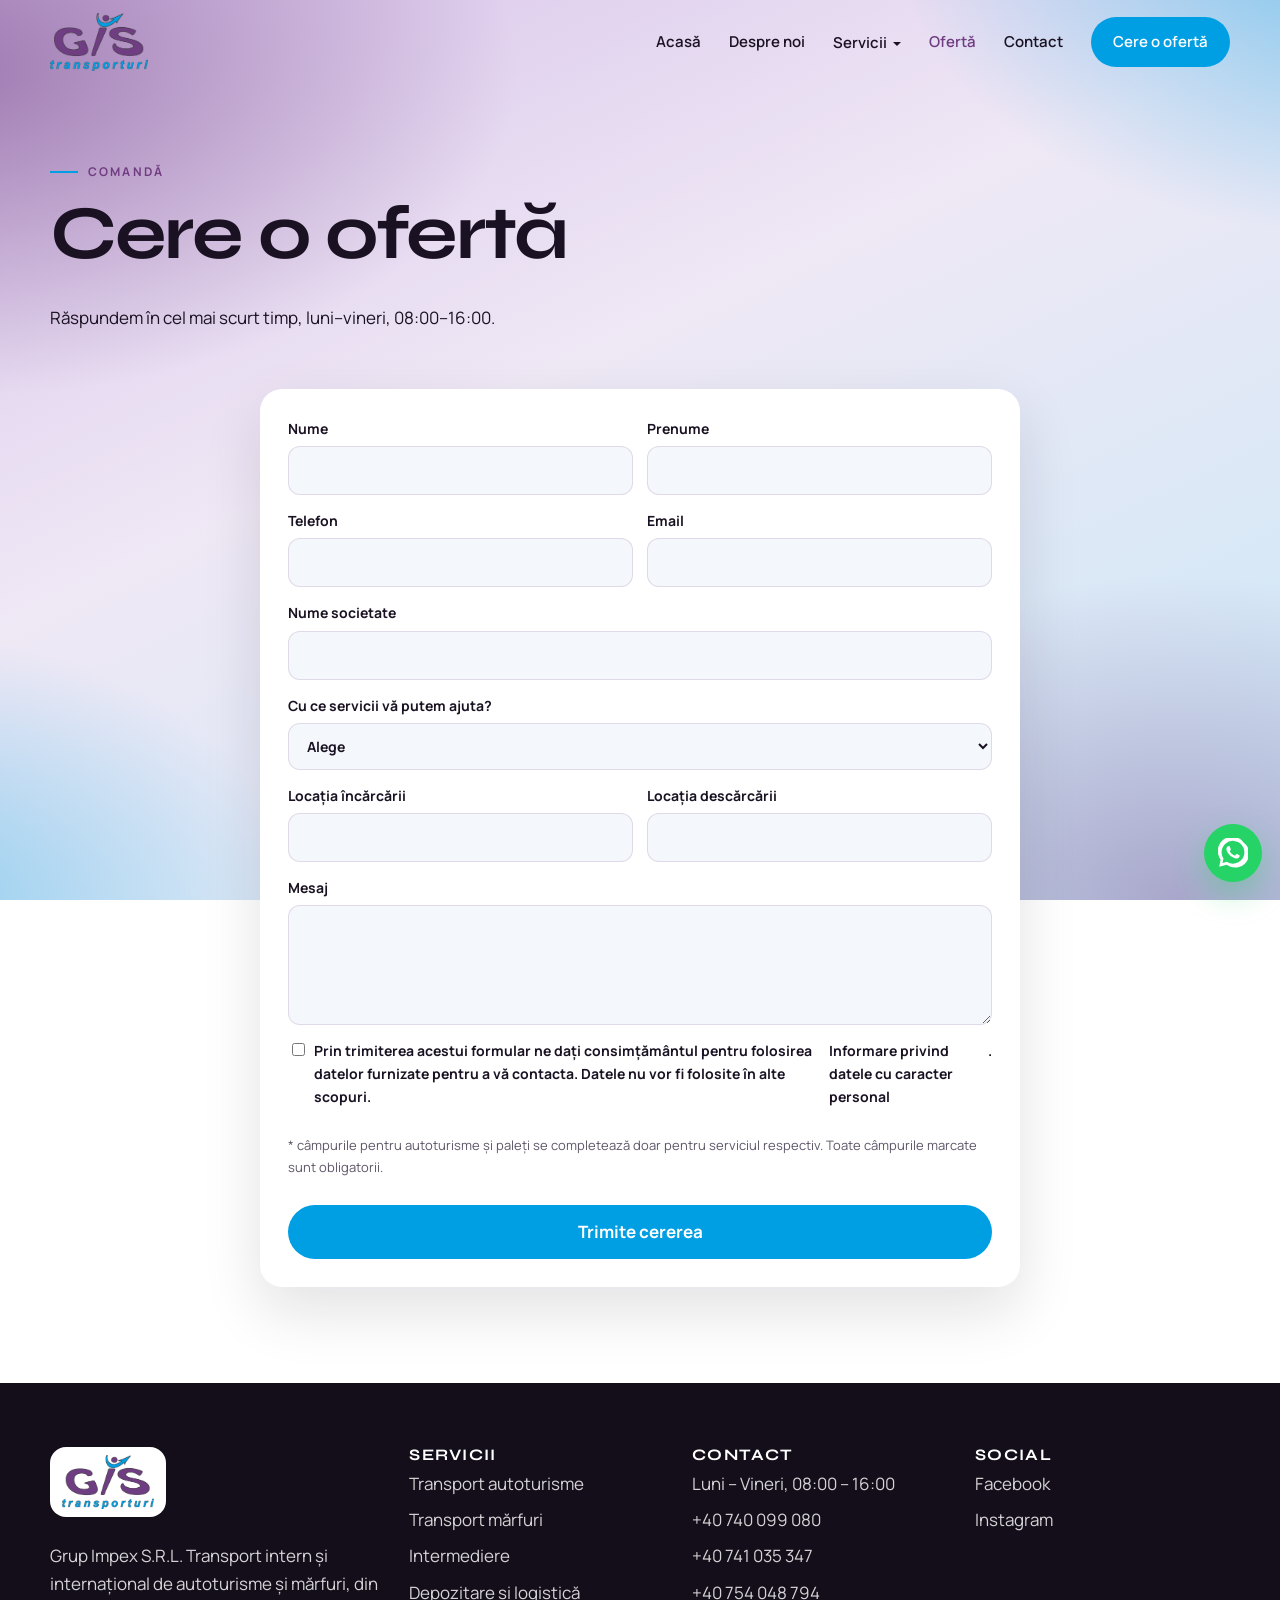
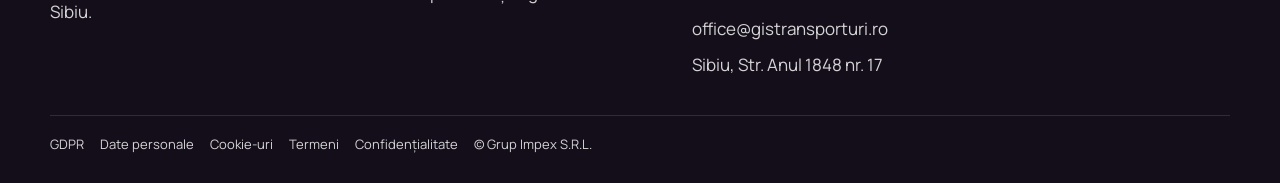
==== comanda-oferta/index.html @ 04d99a5c "Publish the GIS Transporturi site for a temporary GitHub Pages preview. Co-authored-by: Cursor <curs" ====
<!DOCTYPE html>
<html lang="ro">
<head>
  <meta charset="utf-8">
  <meta name="viewport" content="width=device-width, initial-scale=1">
  <title>Comandă / Ofertă - GIS Transporturi</title>
  <meta name="description" content="Cere o ofertă de transport sau depozitare.">
  <link rel="icon" href="/assets/img/favicon.png">
  <link rel="preconnect" href="https://fonts.googleapis.com">
  <link rel="preconnect" href="https://fonts.gstatic.com" crossorigin>
  <link href="https://fonts.googleapis.com/css2?family=Manrope:wght@400;500;600;700;800&family=Syne:wght@600;700;800&display=swap" rel="stylesheet">
  <link rel="stylesheet" href="/assets/css/styles.css">
</head>
<body>
<header class="site-header">
  <div class="header-inner">
    <a class="logo" href="/"><img src="/assets/img/logo.png" alt="GIS Transporturi"></a>
    <button class="menu-toggle" aria-label="Meniu" aria-expanded="false"><span></span></button>
    <nav class="nav">
<a href="/">Acasă</a>
<a href="/despre-noi/">Despre noi</a>
<div class="nav-drop">
  <a href="/servicii/">Servicii</a>
  <menu>
    <li><a href="/servicii/transport-autoturisme/">Transport autoturisme</a></li>
    <li><a href="/servicii/transport-marfuri/">Transport mărfuri</a></li>
    <li><a href="/servicii/intermediere-transport-marfuri-si-autoturisme/">Intermediere</a></li>
    <li><a href="/servicii/depozitare-si-logistica/">Depozitare și logistică</a></li>
  </menu>
</div>
<a href="/comanda-oferta/" class="active">Ofertă</a>
<a href="/contact/">Contact</a>
<a class="btn" href="/comanda-oferta/">Cere o ofertă</a>
</nav>
  </div>
</header>

<section class="page-hero"><div class="wrap">
  <p class="eyebrow">Comandă</p>
  <h1>Cere o ofertă</h1>
  <p>Răspundem în cel mai scurt timp, luni–vineri, 08:00–16:00.</p>
</div></section>
<section class="section" style="padding-top:0"><div class="wrap" style="max-width:760px">
<form class="form" data-service-form>
  <p class="form-ok">Cererea a fost trimisă. Revenim în cel mai scurt timp.</p>
  <input class="hp" type="text" name="company" tabindex="-1" autocomplete="off">
  <div class="row">
    <label>Nume<input name="nume" required></label>
    <label>Prenume<input name="prenume" required></label>
  </div>
  <div class="row">
    <label>Telefon<input name="telefon" required></label>
    <label>Email<input type="email" name="email"></label>
  </div>
  <label>Nume societate<input name="societate"></label>
  <label>Cu ce servicii vă putem ajuta?
    <select name="serviciu" required>
      <option value="">Alege</option>
      <option>Transport mărfuri</option>
      <option>Transport autoturisme</option>
      <option>Intermediere transport mărfuri și autoturisme</option>
      <option>Depozitare logistica</option>
    </select>
  </label>
  <div class="row">
    <label>Locația încărcării<input name="incarcare"></label>
    <label>Locația descărcării<input name="descarcare"></label>
  </div>
  <div data-for="auto" hidden>
    <div class="row">
      <label>Modelul autoturismului<input name="model"></label>
      <label>Număr de autoturisme<input name="numar_auto"></label>
    </div>
    <label>Starea autoturismului
      <select name="stare"><option value="">Alege</option><option>funcțional</option><option>nefuncțional</option></select>
    </label>
  </div>
  <div data-for="marfa" hidden>
    <div class="row">
      <label>Număr de paleți<input name="paleti"></label>
      <label>Volumul paleților<input name="volum"></label>
    </div>
    <label>Greutatea paleților<input name="greutate"></label>
  </div>
  
  <label>Mesaj<textarea name="mesaj" required></textarea></label>
  <label class="checkline"><input type="checkbox" required> Prin trimiterea acestui formular ne dați consimțământul pentru folosirea datelor furnizate pentru a vă contacta. Datele nu vor fi folosite în alte scopuri. <a href="/declaratie-privind-datele-cu-caracter-personal/">Informare privind datele cu caracter personal</a>.</label>
  <p class="note">* câmpurile pentru autoturisme și paleți se completează doar pentru serviciul respectiv. Toate câmpurile marcate sunt obligatorii.</p>
  <button class="btn" type="submit">Trimite cererea</button>
</form>
</div></section>


<footer class="site-footer">
  <div class="wrap foot-grid">
    <div>
      <a class="logo-pill" href="/"><img src="/assets/img/logo.png" alt="GIS Transporturi"></a>
      <p>Grup Impex S.R.L. Transport intern și internațional de autoturisme și mărfuri, din Sibiu.</p>
    </div>
    <div>
      <h3>Servicii</h3>
      <ul>
        <li><a href="/servicii/transport-autoturisme/">Transport autoturisme</a></li>
        <li><a href="/servicii/transport-marfuri/">Transport mărfuri</a></li>
        <li><a href="/servicii/intermediere-transport-marfuri-si-autoturisme/">Intermediere</a></li>
        <li><a href="/servicii/depozitare-si-logistica/">Depozitare și logistică</a></li>
      </ul>
    </div>
    <div>
      <h3>Contact</h3>
      <ul>
        <li>Luni – Vineri, 08:00 – 16:00</li>
        <li><a href="tel:+40740099080">+40 740 099 080</a></li>
        <li><a href="tel:+40741035347">+40 741 035 347</a></li>
        <li><a href="tel:+40754048794">+40 754 048 794</a></li>
        <li><a href="mailto:office@gistransporturi.ro">office@gistransporturi.ro</a></li>
        <li>Sibiu, Str. Anul 1848 nr. 17</li>
      </ul>
    </div>
    <div>
      <h3>Social</h3>
      <ul>
        <li><a href="https://www.facebook.com/GIStransporturi/" target="_blank" rel="noreferrer">Facebook</a></li>
        <li><a href="https://www.instagram.com/grupimpexsrl/" target="_blank" rel="noreferrer">Instagram</a></li>
      </ul>
    </div>
  </div>
  <div class="wrap legal-row">
    <a href="/gdpr/">GDPR</a>
    <a href="/declaratie-privind-datele-cu-caracter-personal/">Date personale</a>
    <a href="/politica-privind-cookie-urile-ue/">Cookie-uri</a>
    <a href="/termeni-si-conditii/">Termeni</a>
    <a href="/politica-de-confidentialitate/">Confidențialitate</a>
    <span>© Grup Impex S.R.L.</span>
  </div>
</footer>
<a class="wa" href="https://wa.me/40740099080" aria-label="WhatsApp" target="_blank" rel="noreferrer">
  <svg viewBox="0 0 24 24" aria-hidden="true"><path d="M20.5 3.5A11 11 0 0 0 2.1 17.2L1 23l6-1.6A11 11 0 0 0 20.5 3.5zm-8.5 17a9.1 9.1 0 0 1-4.6-1.3l-.3-.2-3.6.9.9-3.5-.2-.3A9.1 9.1 0 1 1 12 20.5zm5-6.8c-.3-.1-1.6-.8-1.8-.9s-.4-.1-.6.1-.7.9-.8 1-.3.2-.6.1a7.4 7.4 0 0 1-2.2-1.4 8.2 8.2 0 0 1-1.5-1.9c-.2-.3 0-.4.1-.6l.4-.5.2-.3a.5.5 0 0 0 0-.5c0-.1-.6-1.4-.8-1.9s-.4-.4-.6-.4h-.5a1 1 0 0 0-.7.3 2.9 2.9 0 0 0-.9 2.2 5 5 0 0 0 1.1 2.7 11.4 11.4 0 0 0 4.4 3.9 14 14 0 0 0 1.5.6 3.6 3.6 0 0 0 1.6.1 2.7 2.7 0 0 0 1.8-1.2 2.2 2.2 0 0 0 .2-1.2c-.1-.1-.3-.2-.6-.3z"/></svg>
</a>

<script src="/assets/js/main.js"></script>
</body>
</html>
---- assets/css/styles.css ----
:root {
  --purple: #703d82;
  --purple-deep: #4c2460;
  --cyan: #009fe3;
  --cyan-deep: #0678b0;
  --ink: #1a1222;
  --muted: #5e5668;
  --paper: #f6f4f8;
  --white: #ffffff;
  --line: rgba(112, 61, 130, 0.16);
  --shadow: 0 24px 60px rgba(26, 18, 34, 0.12);
  --radius: 22px;
  --header: 84px;
  --font: "Manrope", sans-serif;
  --display: "Syne", sans-serif;
}

* { box-sizing: border-box; }
html { scroll-behavior: smooth; }
body {
  margin: 0;
  color: var(--ink);
  background:
    radial-gradient(980px 560px at -4% 8%, rgba(112, 61, 130, 0.55), transparent 58%),
    radial-gradient(860px 520px at 108% -6%, rgba(0, 159, 227, 0.5), transparent 56%),
    radial-gradient(760px 540px at 92% 100%, rgba(112, 61, 130, 0.38), transparent 60%),
    radial-gradient(680px 460px at -8% 100%, rgba(0, 159, 227, 0.36), transparent 58%),
    linear-gradient(155deg, #d7c2ea 0%, #efe8f5 42%, #c9e8f8 100%);
  background-attachment: fixed;
  font-family: var(--font);
  font-size: 17px;
  line-height: 1.65;
}
img { max-width: 100%; display: block; }
a { color: inherit; text-decoration: none; }
button, input, select, textarea { font: inherit; color: inherit; }
h1, h2, h3, h4 { font-family: var(--display); line-height: 1.05; letter-spacing: -0.03em; margin: 0 0 0.4em; }

.wrap { width: min(1180px, calc(100% - 40px)); margin: 0 auto; }
.eyebrow {
  display: inline-flex;
  align-items: center;
  gap: 10px;
  color: var(--purple);
  font-size: 12px;
  font-weight: 700;
  letter-spacing: 0.18em;
  text-transform: uppercase;
}
.eyebrow::before {
  content: "";
  width: 28px;
  height: 2px;
  background: var(--cyan);
}

.site-header {
  position: fixed;
  inset: 0 0 auto 0;
  z-index: 40;
  height: var(--header);
  display: flex;
  align-items: center;
  transition: background 0.35s ease, box-shadow 0.35s ease, height 0.35s ease;
}
.site-header.scrolled {
  background: rgba(255, 255, 255, 0.9);
  backdrop-filter: blur(16px);
  box-shadow: 0 1px 0 var(--line);
  height: 70px;
}
.header-inner { display: flex; align-items: center; justify-content: space-between; gap: 24px; width: min(1180px, calc(100% - 40px)); margin: 0 auto; }
.logo img { height: 58px; width: auto; }
.site-header.scrolled .logo img { height: 48px; }
.nav { display: flex; align-items: center; gap: 28px; }
.nav a { font-size: 15px; font-weight: 600; position: relative; }
.nav a.active, .nav a:hover { color: var(--purple); }
body.home .site-header:not(.scrolled) .nav a { color: white; }
body.home .site-header:not(.scrolled) .nav a.active,
body.home .site-header:not(.scrolled) .nav a:hover { color: var(--cyan); }
body.home .site-header:not(.scrolled) .nav-drop menu a { color: var(--ink); }
body.home .site-header:not(.scrolled) .nav-drop menu a:hover { color: var(--purple); }
.nav-drop { position: relative; }
.nav-drop > a::after { content: ""; display: inline-block; margin-left: 6px; border: 4px solid transparent; border-top-color: currentColor; transform: translateY(2px); }
.nav-drop menu {
  display: none;
  position: absolute;
  top: calc(100% + 14px);
  left: -16px;
  margin: 0;
  padding: 10px;
  list-style: none;
  min-width: 280px;
  background: var(--white);
  border-radius: 16px;
  box-shadow: var(--shadow);
}
.nav-drop:hover menu, .nav-drop:focus-within menu { display: grid; }
.nav-drop menu a { display: block; padding: 10px 12px; border-radius: 10px; }
.nav-drop menu a:hover { background: var(--paper); }
.btn {
  display: inline-flex;
  align-items: center;
  justify-content: center;
  gap: 8px;
  border: 0;
  border-radius: 999px;
  padding: 13px 22px;
  background: var(--cyan);
  color: white;
  font-weight: 700;
  cursor: pointer;
  transition: transform 0.25s ease, background 0.25s ease;
}
.btn:hover { background: var(--cyan-deep); transform: translateY(-2px); }
.btn.ghost { background: transparent; color: var(--ink); box-shadow: inset 0 0 0 1.5px var(--line); }
.btn.ghost:hover { background: white; }
.btn.purple { background: var(--purple); }
.btn.purple:hover { background: var(--purple-deep); }
.menu-toggle { display: none; width: 46px; height: 46px; border: 0; border-radius: 50%; background: white; cursor: pointer; box-shadow: 0 8px 24px rgba(26, 18, 34, 0.12); }
.menu-toggle span, .menu-toggle span::before, .menu-toggle span::after {
  display: block; width: 18px; height: 2px; background: var(--ink); position: relative; margin: 0 auto;
}
.menu-toggle span::before, .menu-toggle span::after { content: ""; position: absolute; left: 0; }
.menu-toggle span::before { top: -6px; }
.menu-toggle span::after { top: 6px; }

.hero { position: relative; min-height: 100vh; display: grid; align-items: end; overflow: hidden; color: white; background: #120c18; }
.hero-media { position: absolute; inset: 0; }
.hero-media img { width: 100%; height: 100%; object-fit: cover; transform: scale(1.08); animation: drift 18s ease-in-out infinite alternate; }
.hero-media::after { content: ""; position: absolute; inset: 0; background: linear-gradient(90deg, rgba(18, 12, 24, 0.88) 0%, rgba(76, 36, 96, 0.55) 52%, rgba(18, 12, 24, 0.25) 100%); }
.hero-copy { position: relative; z-index: 1; padding: 140px 0 72px; width: min(1180px, calc(100% - 40px)); margin: 0 auto; }
.hero h1 { font-size: clamp(48px, 7vw, 92px); max-width: 11ch; color: white; }
.hero h1 span { color: var(--cyan); }
.hero p.lead { max-width: 460px; font-size: 18px; color: rgba(255,255,255,0.86); }
.hero-actions { display: flex; flex-wrap: wrap; gap: 12px; margin-top: 28px; }
.checks { display: grid; gap: 8px; margin: 28px 0 0; padding: 0; list-style: none; }
.checks li { display: flex; gap: 10px; align-items: center; }
.checks li::before { content: ""; width: 8px; height: 8px; border-radius: 50%; background: var(--cyan); box-shadow: 0 0 0 6px rgba(0, 159, 227, 0.18); }
.route {
  position: absolute; right: 6vw; bottom: 12vh; width: min(420px, 40vw); z-index: 1; opacity: 0.9;
}
.route path { fill: none; stroke: var(--cyan); stroke-width: 3; stroke-linecap: round; stroke-dasharray: 8 10; animation: dash 14s linear infinite; }

.marquee { overflow: hidden; border-block: 1px solid var(--line); background: white; }
.marquee-track { display: flex; gap: 42px; width: max-content; padding: 16px 0; animation: ticker 28s linear infinite; font-weight: 700; letter-spacing: 0.12em; text-transform: uppercase; font-size: 13px; color: var(--purple); }
.marquee-track span::before { content: "●"; color: var(--cyan); margin-right: 42px; }

.section { padding: 96px 0; }
.section h2 { font-size: clamp(36px, 5vw, 64px); }
.split { display: grid; grid-template-columns: 1fr 1fr; gap: 64px; align-items: center; }
.frame { position: relative; border-radius: var(--radius); overflow: hidden; min-height: 420px; }
.frame img { width: 100%; height: 100%; object-fit: cover; min-height: 420px; transition: transform 0.8s ease; }
.frame:hover img { transform: scale(1.05); }
.chip {
  position: absolute; left: 18px; bottom: 18px; background: white; color: var(--ink);
  border-radius: 16px; padding: 14px 16px; box-shadow: var(--shadow); max-width: 220px;
}
.chip strong { display: block; font-family: var(--display); font-size: 28px; color: var(--purple); }

.services { display: grid; gap: 18px; }
.service {
  display: grid; grid-template-columns: 180px 1fr auto; gap: 28px; align-items: center;
  background: white; border-radius: var(--radius); padding: 18px;
  border: 1px solid rgba(255, 255, 255, 0.7);
  box-shadow: 0 18px 40px rgba(76, 36, 96, 0.08);
  transition: transform 0.35s ease, box-shadow 0.35s ease;
}
.service:hover { transform: translateY(-4px); box-shadow: 0 22px 48px rgba(76, 36, 96, 0.14); }
.service img { width: 180px; height: 130px; object-fit: cover; border-radius: 16px; }
.service h3 { font-size: 28px; margin-bottom: 6px; }
.service p { margin: 0; color: var(--muted); }
.arrow { width: 48px; height: 48px; border-radius: 50%; display: grid; place-items: center; background: linear-gradient(160deg, rgba(112, 61, 130, 0.1), rgba(0, 159, 227, 0.16)); color: var(--purple); font-size: 22px; }

.stats { display: grid; grid-template-columns: repeat(4, 1fr); gap: 18px; }
.stat { background: white; border-radius: var(--radius); padding: 28px 22px; box-shadow: 0 18px 40px rgba(76, 36, 96, 0.08); }
.stat b { display: block; font-family: var(--display); font-size: 48px; color: var(--purple); letter-spacing: -0.04em; }
.stat span { color: var(--muted); }

.reasons { display: grid; grid-template-columns: repeat(3, 1fr); gap: 18px; }
.reason { padding: 28px; border-radius: var(--radius); background: white; min-height: 180px; box-shadow: 0 18px 40px rgba(76, 36, 96, 0.08); }
.reason:nth-child(1) { background: var(--purple); color: white; }
.reason:nth-child(3) { background: var(--cyan); color: white; }
.reason em { font-style: normal; font-family: var(--display); font-size: 22px; display: block; margin-bottom: 8px; }

.gallery { display: grid; grid-auto-flow: column; grid-auto-columns: minmax(280px, 32%); gap: 14px; overflow-x: auto; scroll-snap-type: x mandatory; padding-bottom: 8px; }
.gallery img { height: 320px; width: 100%; object-fit: cover; border-radius: 18px; scroll-snap-align: start; }
.gallery::-webkit-scrollbar { height: 8px; }
.gallery::-webkit-scrollbar-thumb { background: var(--purple); border-radius: 99px; }

.quotes { display: grid; grid-template-columns: repeat(3, 1fr); gap: 18px; }
.quote { background: white; border-radius: var(--radius); padding: 28px; box-shadow: 0 18px 40px rgba(76, 36, 96, 0.08); }
.quote p { font-size: 20px; margin-top: 0; }
.quote cite { font-style: normal; font-weight: 700; color: var(--purple); }

.faq details { background: white; border-radius: 16px; padding: 6px 20px; margin-bottom: 10px; box-shadow: 0 14px 32px rgba(76, 36, 96, 0.07); }
.faq summary { cursor: pointer; font-weight: 700; padding: 16px 0; list-style: none; display: flex; justify-content: space-between; gap: 16px; }
.faq summary::-webkit-details-marker { display: none; }
.faq summary::after { content: "+"; color: var(--cyan); font-size: 24px; }
.faq details[open] summary::after { content: "–"; }
.faq details p { margin-top: 0; color: var(--muted); }

.page-hero { padding: 150px 0 40px; }
.page-hero h1 { font-size: clamp(42px, 6vw, 76px); max-width: 14ch; }
.prose { max-width: 760px; }
.prose p, .legal p { color: var(--muted); }
.legal { background: white; border-radius: var(--radius); padding: 36px; box-shadow: 0 18px 40px rgba(76, 36, 96, 0.08); }
.legal h2, .legal h3 { margin-top: 1.4em; font-size: 28px; }
.legal a { color: var(--cyan-deep); text-decoration: underline; }

.form {
  background: white; border-radius: var(--radius); padding: 28px; display: grid; gap: 14px; box-shadow: var(--shadow);
}
.form label { display: grid; gap: 6px; font-size: 14px; font-weight: 700; }
.form input, .form select, .form textarea {
  border: 1px solid var(--line); border-radius: 12px; padding: 12px 14px; background: #f4f7fb; width: 100%;
}
.form textarea { min-height: 120px; resize: vertical; }
.form .row { display: grid; grid-template-columns: 1fr 1fr; gap: 14px; }
.checkline { display: flex !important; grid-template-columns: none; align-items: flex-start; gap: 10px; font-weight: 500; }
.checkline input { width: auto; margin-top: 4px; }
.note { font-size: 13px; color: var(--muted); }
.form-ok { display: none; background: #e8f8ef; color: #146c36; border-radius: 14px; padding: 14px 16px; }
.form-ok.show { display: block; }
.hp { position: absolute; left: -9999px; }

.two-col, .contact-grid { display: grid; grid-template-columns: 0.85fr 1.15fr; gap: 28px; align-items: start; }
.contact-card { background: var(--purple); color: white; border-radius: var(--radius); padding: 32px; }
.contact-card a { color: white; }
.contact-card p { margin: 0 0 18px; }

.map { border: 0; width: 100%; height: 280px; border-radius: var(--radius); filter: grayscale(0.3) contrast(1.05); }

.site-footer { background: #140e1a; color: rgba(255,255,255,0.82); padding: 64px 0 28px; }
.foot-grid { display: grid; grid-template-columns: 1.3fr 1fr 1fr 1fr; gap: 28px; }
.logo-pill { background: white; display: inline-block; border-radius: 16px; padding: 8px 12px; }
.logo-pill img { height: 54px; }
.site-footer a:hover { color: var(--cyan); }
.site-footer h3 { color: white; font-size: 16px; letter-spacing: 0.08em; text-transform: uppercase; }
.site-footer ul { list-style: none; margin: 0; padding: 0; display: grid; gap: 8px; }
.legal-row { display: flex; flex-wrap: wrap; gap: 16px; margin-top: 36px; padding-top: 18px; border-top: 1px solid rgba(255,255,255,0.12); font-size: 13px; }

.wa {
  position: fixed; right: 18px; bottom: 18px; z-index: 30;
  width: 58px; height: 58px; border-radius: 50%; background: #25d366; color: white;
  display: grid; place-items: center; box-shadow: 0 12px 30px rgba(37, 211, 102, 0.35);
  animation: pop 0.6s 1s both;
}
.wa svg { width: 30px; height: 30px; fill: white; }

.reveal { opacity: 0; transform: translateY(24px); animation: rise 0.8s ease forwards; }
.reveal.d2 { animation-delay: 0.12s; }
.reveal.d3 { animation-delay: 0.24s; }
.reveal.d4 { animation-delay: 0.36s; }
.inview { opacity: 0; transform: translateY(28px); }
.inview.show { animation: rise 0.8s ease forwards; }

@keyframes rise { to { opacity: 1; transform: none; } }
@keyframes drift { to { transform: scale(1.16) translate3d(-1.5%, -1%, 0); } }
@keyframes ticker { to { transform: translateX(-50%); } }
@keyframes dash { to { stroke-dashoffset: -240; } }
@keyframes pop { from { transform: scale(0.6); opacity: 0; } to { transform: none; opacity: 1; } }

@media (max-width: 900px) {
  .menu-toggle { display: grid; place-items: center; }
  .nav {
    position: fixed; inset: 70px 16px auto; display: none; flex-direction: column; align-items: stretch;
    background: white; border-radius: 20px; padding: 16px; box-shadow: var(--shadow); gap: 4px;
  }
  .nav.open { display: flex; }
body.home .site-header:not(.scrolled) .nav.open a,
body.home .site-header:not(.scrolled) .nav.open a:hover { color: var(--ink); }
body.home .site-header:not(.scrolled) .nav.open a.active { color: var(--cyan-deep); }
  .nav-drop menu { position: static; display: grid; box-shadow: none; min-width: 0; padding: 0 0 0 10px; }
  .split, .stats, .reasons, .quotes, .contact-grid, .two-col, .foot-grid, .form .row { grid-template-columns: 1fr; }
  .service { grid-template-columns: 1fr; }
  .service img { width: 100%; height: 180px; }
  .route { display: none; }
  .hero { min-height: 92vh; }
  .section { padding: 64px 0; }
}
@media (prefers-reduced-motion: reduce) {
  *, *::before, *::after { animation: none !important; transition: none !important; }
  .reveal, .inview { opacity: 1; transform: none; }
}
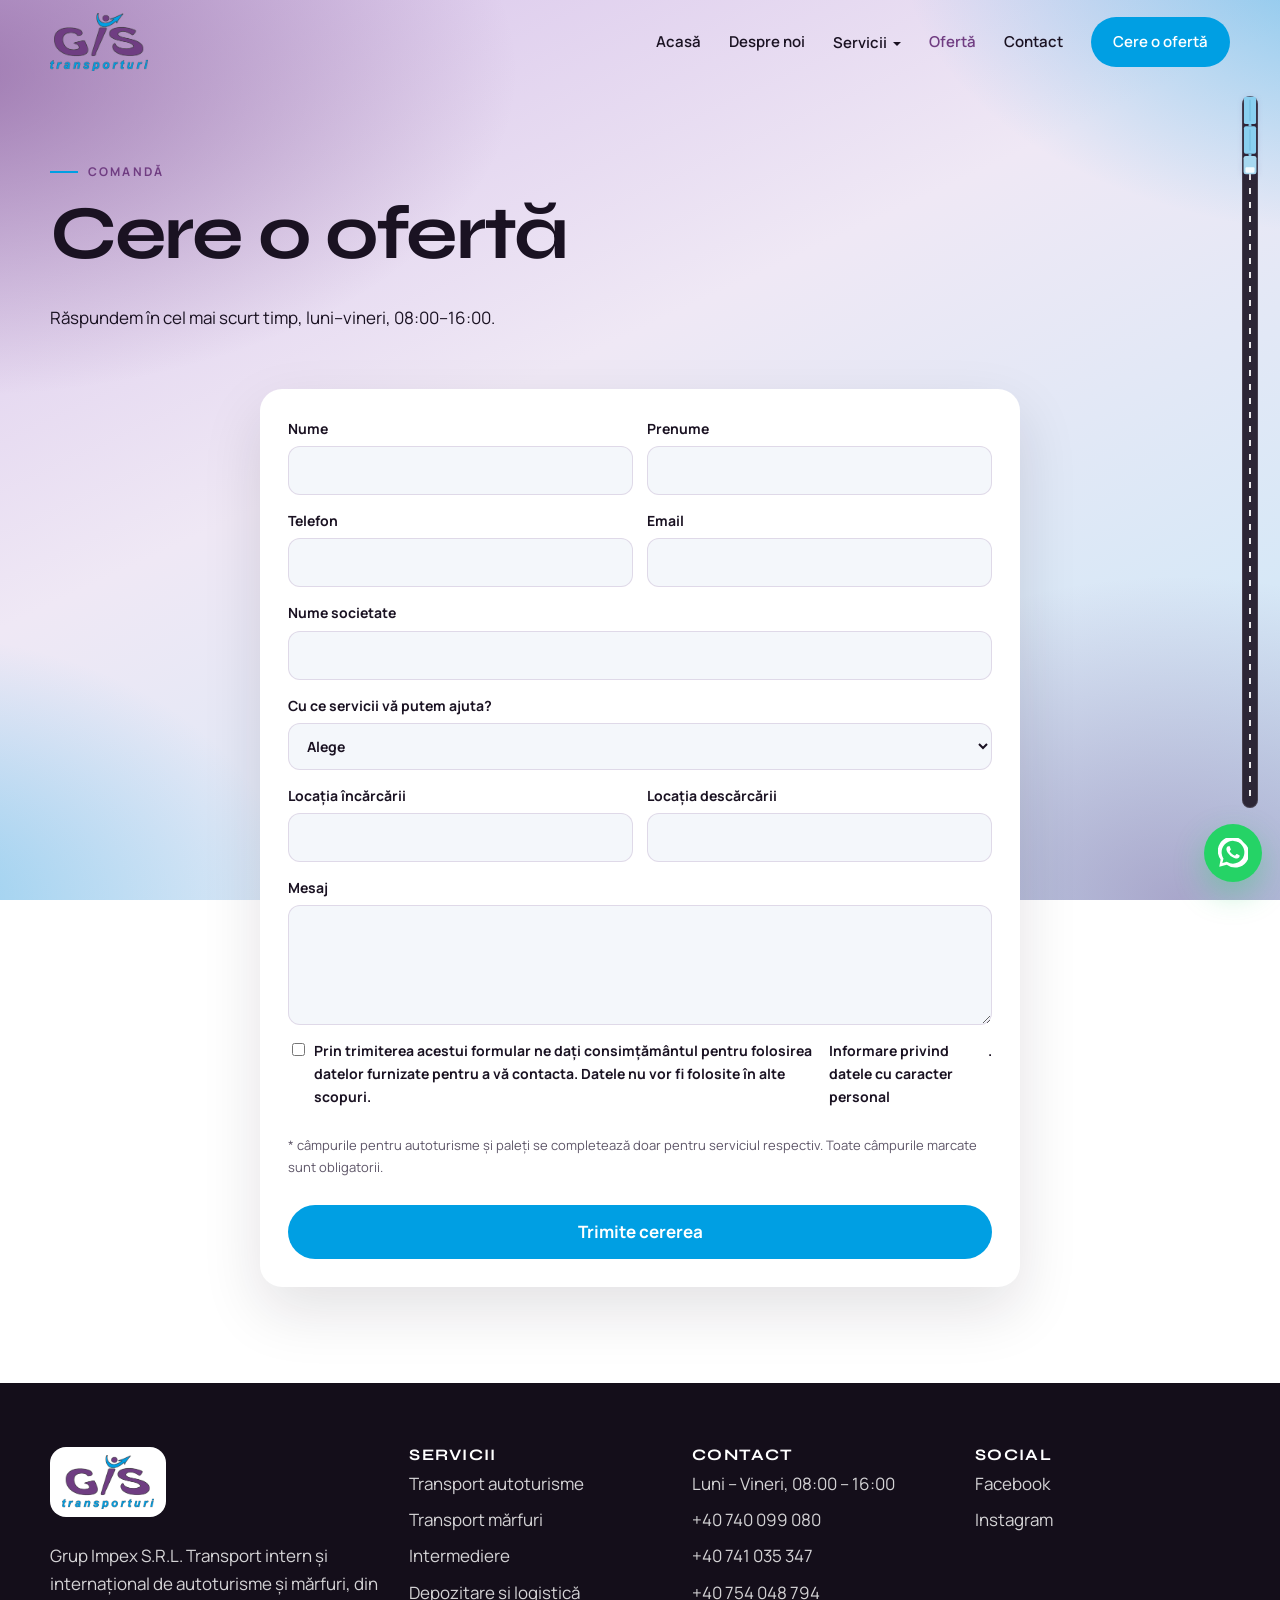
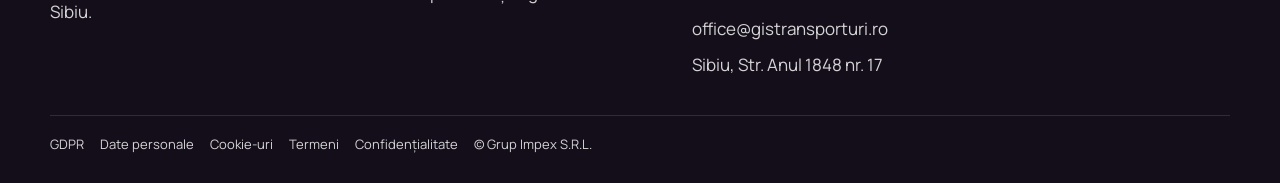
==== commit 9e6228c5: "Stop browsers from keeping a stale copy of the site. Pages check a version file and load styles and " ====
--- a/comanda-oferta/index.html
+++ b/comanda-oferta/index.html
@@ -2,6 +2,21 @@
 <html lang="ro">
 <head>
   <meta charset="utf-8">
+  <meta http-equiv="Cache-Control" content="no-cache, no-store, must-revalidate">
+  <meta http-equiv="Pragma" content="no-cache">
+  <meta http-equiv="Expires" content="0">
+  <script>
+  (function () {
+    var build = "20260924d";
+    fetch("/version.txt", { cache: "no-store" }).then(function (r) {
+      return r.ok ? r.text() : "";
+    }).then(function (text) {
+      var remote = (text || "").trim();
+      if (!remote || remote === build || location.search.indexOf("v=" + remote) !== -1) return;
+      location.replace(location.pathname + location.search + (location.search ? "&" : "?") + "v=" + remote + location.hash);
+    }).catch(function () {});
+  })();
+  </script>
   <meta name="viewport" content="width=device-width, initial-scale=1">
   <title>Comandă / Ofertă - GIS Transporturi</title>
   <meta name="description" content="Cere o ofertă de transport sau depozitare.">
@@ -9,7 +24,7 @@
   <link rel="preconnect" href="https://fonts.googleapis.com">
   <link rel="preconnect" href="https://fonts.gstatic.com" crossorigin>
   <link href="https://fonts.googleapis.com/css2?family=Manrope:wght@400;500;600;700;800&family=Syne:wght@600;700;800&display=swap" rel="stylesheet">
-  <link rel="stylesheet" href="/assets/css/styles.css">
+  <link rel="stylesheet" href="/assets/css/styles.css?v=20260924d">
 </head>
 <body>
 <header class="site-header">
@@ -138,6 +153,6 @@
   <svg viewBox="0 0 24 24" aria-hidden="true"><path d="M20.5 3.5A11 11 0 0 0 2.1 17.2L1 23l6-1.6A11 11 0 0 0 20.5 3.5zm-8.5 17a9.1 9.1 0 0 1-4.6-1.3l-.3-.2-3.6.9.9-3.5-.2-.3A9.1 9.1 0 1 1 12 20.5zm5-6.8c-.3-.1-1.6-.8-1.8-.9s-.4-.1-.6.1-.7.9-.8 1-.3.2-.6.1a7.4 7.4 0 0 1-2.2-1.4 8.2 8.2 0 0 1-1.5-1.9c-.2-.3 0-.4.1-.6l.4-.5.2-.3a.5.5 0 0 0 0-.5c0-.1-.6-1.4-.8-1.9s-.4-.4-.6-.4h-.5a1 1 0 0 0-.7.3 2.9 2.9 0 0 0-.9 2.2 5 5 0 0 0 1.1 2.7 11.4 11.4 0 0 0 4.4 3.9 14 14 0 0 0 1.5.6 3.6 3.6 0 0 0 1.6.1 2.7 2.7 0 0 0 1.8-1.2 2.2 2.2 0 0 0 .2-1.2c-.1-.1-.3-.2-.6-.3z"/></svg>
 </a>
 
-<script src="/assets/js/main.js"></script>
+<script src="/assets/js/main.js?v=20260924d"></script>
 </body>
 </html>
--- a/assets/css/styles.css
+++ b/assets/css/styles.css
@@ -16,7 +16,8 @@
 }
 
 * { box-sizing: border-box; }
-html { scroll-behavior: smooth; }
+html { scroll-behavior: smooth; scrollbar-width: none; }
+html::-webkit-scrollbar { display: none; }
 body {
   margin: 0;
   color: var(--ink);
@@ -36,7 +37,7 @@
 button, input, select, textarea { font: inherit; color: inherit; }
 h1, h2, h3, h4 { font-family: var(--display); line-height: 1.05; letter-spacing: -0.03em; margin: 0 0 0.4em; }
 
-.wrap { width: min(1180px, calc(100% - 40px)); margin: 0 auto; }
+.wrap { width: min(1180px, calc(100% - 72px)); margin: 0 auto; }
 .eyebrow {
   display: inline-flex;
   align-items: center;
@@ -69,7 +70,7 @@
   box-shadow: 0 1px 0 var(--line);
   height: 70px;
 }
-.header-inner { display: flex; align-items: center; justify-content: space-between; gap: 24px; width: min(1180px, calc(100% - 40px)); margin: 0 auto; }
+.header-inner { display: flex; align-items: center; justify-content: space-between; gap: 24px; width: min(1180px, calc(100% - 72px)); margin: 0 auto; }
 .logo img { height: 58px; width: auto; }
 .site-header.scrolled .logo img { height: 48px; }
 .nav { display: flex; align-items: center; gap: 28px; }
@@ -158,19 +159,42 @@
 }
 .chip strong { display: block; font-family: var(--display); font-size: 28px; color: var(--purple); }
 
-.services { display: grid; gap: 18px; }
+.services { display: grid; gap: 16px; }
 .service {
-  display: grid; grid-template-columns: 180px 1fr auto; gap: 28px; align-items: center;
-  background: white; border-radius: var(--radius); padding: 18px;
+  background: white; border-radius: 24px; padding: 16px;
   border: 1px solid rgba(255, 255, 255, 0.7);
   box-shadow: 0 18px 40px rgba(76, 36, 96, 0.08);
-  transition: transform 0.35s ease, box-shadow 0.35s ease;
-}
-.service:hover { transform: translateY(-4px); box-shadow: 0 22px 48px rgba(76, 36, 96, 0.14); }
-.service img { width: 180px; height: 130px; object-fit: cover; border-radius: 16px; }
-.service h3 { font-size: 28px; margin-bottom: 6px; }
-.service p { margin: 0; color: var(--muted); }
-.arrow { width: 48px; height: 48px; border-radius: 50%; display: grid; place-items: center; background: linear-gradient(160deg, rgba(112, 61, 130, 0.1), rgba(0, 159, 227, 0.16)); color: var(--purple); font-size: 22px; }
+  transition: box-shadow 0.35s ease;
+}
+.service[open] { box-shadow: 0 22px 48px rgba(76, 36, 96, 0.14); }
+.service summary {
+  display: grid; grid-template-columns: 200px minmax(0, 1fr) 44px;
+  gap: 22px; align-items: center;
+  list-style: none; cursor: pointer;
+}
+.service summary::-webkit-details-marker { display: none; }
+.service summary::marker { content: ""; }
+.service img { width: 200px; height: 132px; object-fit: cover; border-radius: 16px; display: block; }
+.service h3 { font-size: 26px; margin: 0 0 6px; }
+.service summary p { margin: 0; color: var(--muted); }
+.service-more { display: grid; grid-template-rows: 0fr; transition: grid-template-rows 0.5s cubic-bezier(0.22, 1, 0.36, 1); }
+.service[open] .service-more { grid-template-rows: 1fr; }
+.service-panel { overflow: hidden; min-height: 0; }
+.service-panel-inner {
+  display: grid; grid-template-columns: minmax(0, 1fr) auto;
+  gap: 28px; align-items: end;
+  margin: 16px 8px 4px 222px; padding-top: 16px;
+  border-top: 1px solid rgba(112, 61, 130, 0.12);
+}
+.service-panel p { margin: 0 0 8px; color: var(--muted); max-width: 68ch; }
+.service-panel p:last-child { margin-bottom: 0; }
+.arrow {
+  width: 44px; height: 44px; border-radius: 50%; display: grid; place-items: center;
+  background: linear-gradient(160deg, rgba(112, 61, 130, 0.1), rgba(0, 159, 227, 0.16));
+  color: var(--purple); font-size: 20px;
+  transition: transform 0.4s cubic-bezier(0.22, 1, 0.36, 1);
+}
+.service[open] .arrow { transform: rotate(90deg); }
 
 .stats { display: grid; grid-template-columns: repeat(4, 1fr); gap: 18px; }
 .stat { background: white; border-radius: var(--radius); padding: 28px 22px; box-shadow: 0 18px 40px rgba(76, 36, 96, 0.08); }
@@ -208,6 +232,8 @@
 .legal h2, .legal h3 { margin-top: 1.4em; font-size: 28px; }
 .legal a { color: var(--cyan-deep); text-decoration: underline; }
 
+#oferta.arrive .wrap { animation: offerIn 0.8s cubic-bezier(0.22, 1, 0.36, 1); }
+@keyframes offerIn { from { transform: translateY(72px); } to { transform: none; } }
 .form {
   background: white; border-radius: var(--radius); padding: 28px; display: grid; gap: 14px; box-shadow: var(--shadow);
 }
@@ -247,6 +273,50 @@
   animation: pop 0.6s 1s both;
 }
 .wa svg { width: 30px; height: 30px; fill: white; }
+
+.highway {
+  position: fixed;
+  top: 96px;
+  right: 22px;
+  bottom: 92px;
+  width: 16px;
+  z-index: 25;
+  cursor: pointer;
+  opacity: 0;
+  visibility: hidden;
+  pointer-events: none;
+  transition: opacity 0.35s ease;
+}
+.highway.is-on { opacity: 1; visibility: visible; pointer-events: auto; }
+.highway-lane {
+  position: absolute;
+  inset: 0;
+  border-radius: 999px;
+  background: #2c2636;
+  box-shadow: inset 0 0 0 1px rgba(255, 255, 255, 0.12);
+}
+.highway-lane::before {
+  content: "";
+  position: absolute;
+  left: 50%;
+  top: 8px;
+  bottom: 8px;
+  width: 2px;
+  transform: translateX(-50%);
+  background: repeating-linear-gradient(to bottom, rgba(255, 255, 255, 0.9) 0 6px, transparent 6px 14px);
+  background-position: center var(--dash, 0);
+}
+.highway-truck {
+  position: absolute;
+  left: 50%;
+  top: 0;
+  width: 26px;
+  height: 82px;
+  margin-left: -13px;
+  filter: drop-shadow(0 2px 3px rgba(76, 36, 96, 0.18));
+  pointer-events: none;
+}
+.highway-truck svg { width: 100%; height: 100%; display: block; }
 
 .reveal { opacity: 0; transform: translateY(24px); animation: rise 0.8s ease forwards; }
 .reveal.d2 { animation-delay: 0.12s; }
@@ -273,9 +343,12 @@
 body.home .site-header:not(.scrolled) .nav.open a.active { color: var(--cyan-deep); }
   .nav-drop menu { position: static; display: grid; box-shadow: none; min-width: 0; padding: 0 0 0 10px; }
   .split, .stats, .reasons, .quotes, .contact-grid, .two-col, .foot-grid, .form .row { grid-template-columns: 1fr; }
-  .service { grid-template-columns: 1fr; }
-  .service img { width: 100%; height: 180px; }
+  .service summary { grid-template-columns: 1fr 44px; }
+  .service img { grid-column: 1 / -1; width: 100%; height: 190px; }
+  .service-panel-inner { margin-left: 0; grid-template-columns: 1fr; justify-items: start; }
   .route { display: none; }
+  .highway { right: 12px; top: 84px; bottom: 84px; width: 10px; }
+  .highway-truck { width: 16px; height: 50px; margin-left: -8px; }
   .hero { min-height: 92vh; }
   .section { padding: 64px 0; }
 }
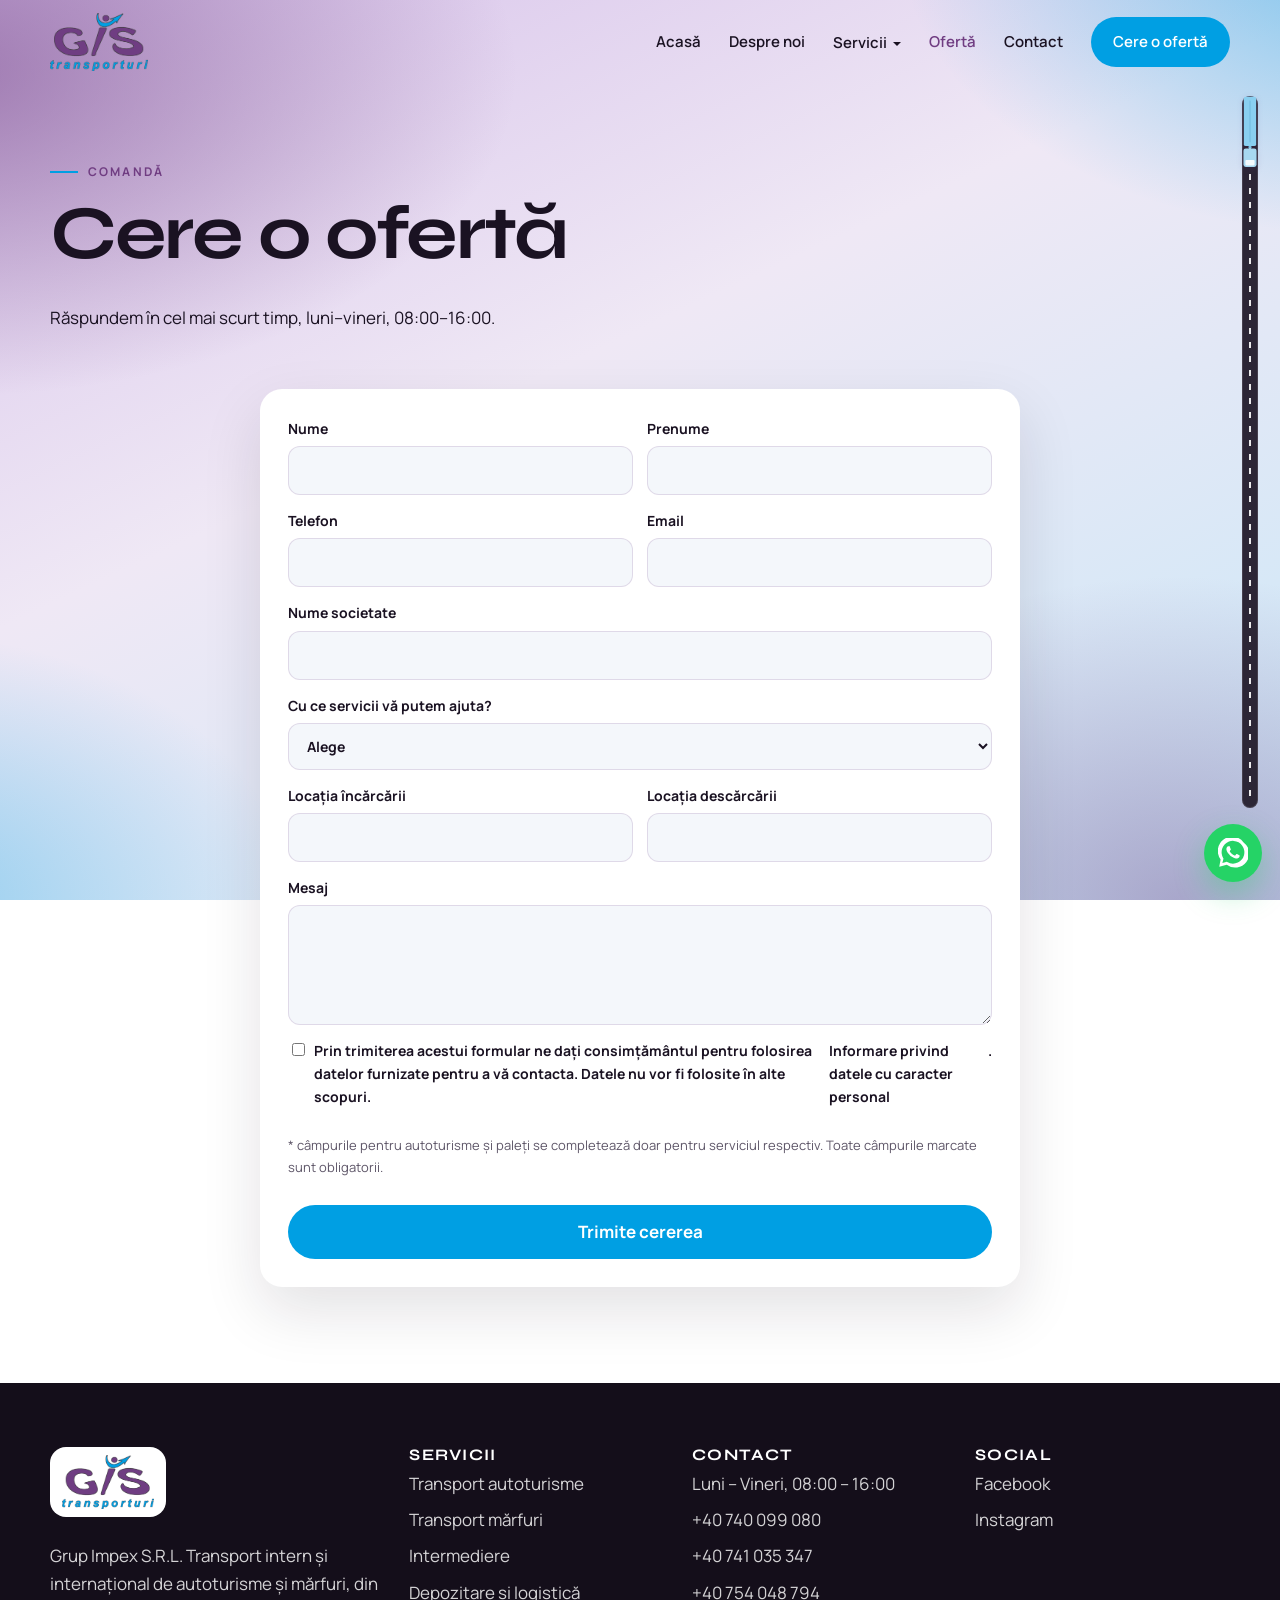
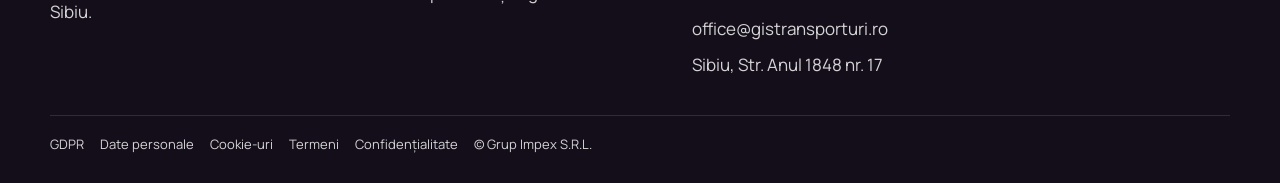
==== commit d639149d: "Use one long trailer on the scroll truck. The new asset version forces browsers to load this truck i" ====
--- a/comanda-oferta/index.html
+++ b/comanda-oferta/index.html
@@ -7,7 +7,7 @@
   <meta http-equiv="Expires" content="0">
   <script>
   (function () {
-    var build = "20260924d";
+    var build = "20260924e";
     fetch("/version.txt", { cache: "no-store" }).then(function (r) {
       return r.ok ? r.text() : "";
     }).then(function (text) {
@@ -24,7 +24,7 @@
   <link rel="preconnect" href="https://fonts.googleapis.com">
   <link rel="preconnect" href="https://fonts.gstatic.com" crossorigin>
   <link href="https://fonts.googleapis.com/css2?family=Manrope:wght@400;500;600;700;800&family=Syne:wght@600;700;800&display=swap" rel="stylesheet">
-  <link rel="stylesheet" href="/assets/css/styles.css?v=20260924d">
+  <link rel="stylesheet" href="/assets/css/styles.css?v=20260924e">
 </head>
 <body>
 <header class="site-header">
@@ -153,6 +153,6 @@
   <svg viewBox="0 0 24 24" aria-hidden="true"><path d="M20.5 3.5A11 11 0 0 0 2.1 17.2L1 23l6-1.6A11 11 0 0 0 20.5 3.5zm-8.5 17a9.1 9.1 0 0 1-4.6-1.3l-.3-.2-3.6.9.9-3.5-.2-.3A9.1 9.1 0 1 1 12 20.5zm5-6.8c-.3-.1-1.6-.8-1.8-.9s-.4-.1-.6.1-.7.9-.8 1-.3.2-.6.1a7.4 7.4 0 0 1-2.2-1.4 8.2 8.2 0 0 1-1.5-1.9c-.2-.3 0-.4.1-.6l.4-.5.2-.3a.5.5 0 0 0 0-.5c0-.1-.6-1.4-.8-1.9s-.4-.4-.6-.4h-.5a1 1 0 0 0-.7.3 2.9 2.9 0 0 0-.9 2.2 5 5 0 0 0 1.1 2.7 11.4 11.4 0 0 0 4.4 3.9 14 14 0 0 0 1.5.6 3.6 3.6 0 0 0 1.6.1 2.7 2.7 0 0 0 1.8-1.2 2.2 2.2 0 0 0 .2-1.2c-.1-.1-.3-.2-.6-.3z"/></svg>
 </a>
 
-<script src="/assets/js/main.js?v=20260924d"></script>
+<script src="/assets/js/main.js?v=20260924e"></script>
 </body>
 </html>
--- a/assets/css/styles.css
+++ b/assets/css/styles.css
@@ -311,7 +311,7 @@
   left: 50%;
   top: 0;
   width: 26px;
-  height: 82px;
+  height: 74px;
   margin-left: -13px;
   filter: drop-shadow(0 2px 3px rgba(76, 36, 96, 0.18));
   pointer-events: none;
@@ -348,7 +348,7 @@
   .service-panel-inner { margin-left: 0; grid-template-columns: 1fr; justify-items: start; }
   .route { display: none; }
   .highway { right: 12px; top: 84px; bottom: 84px; width: 10px; }
-  .highway-truck { width: 16px; height: 50px; margin-left: -8px; }
+  .highway-truck { width: 16px; height: 46px; margin-left: -8px; }
   .hero { min-height: 92vh; }
   .section { padding: 64px 0; }
 }
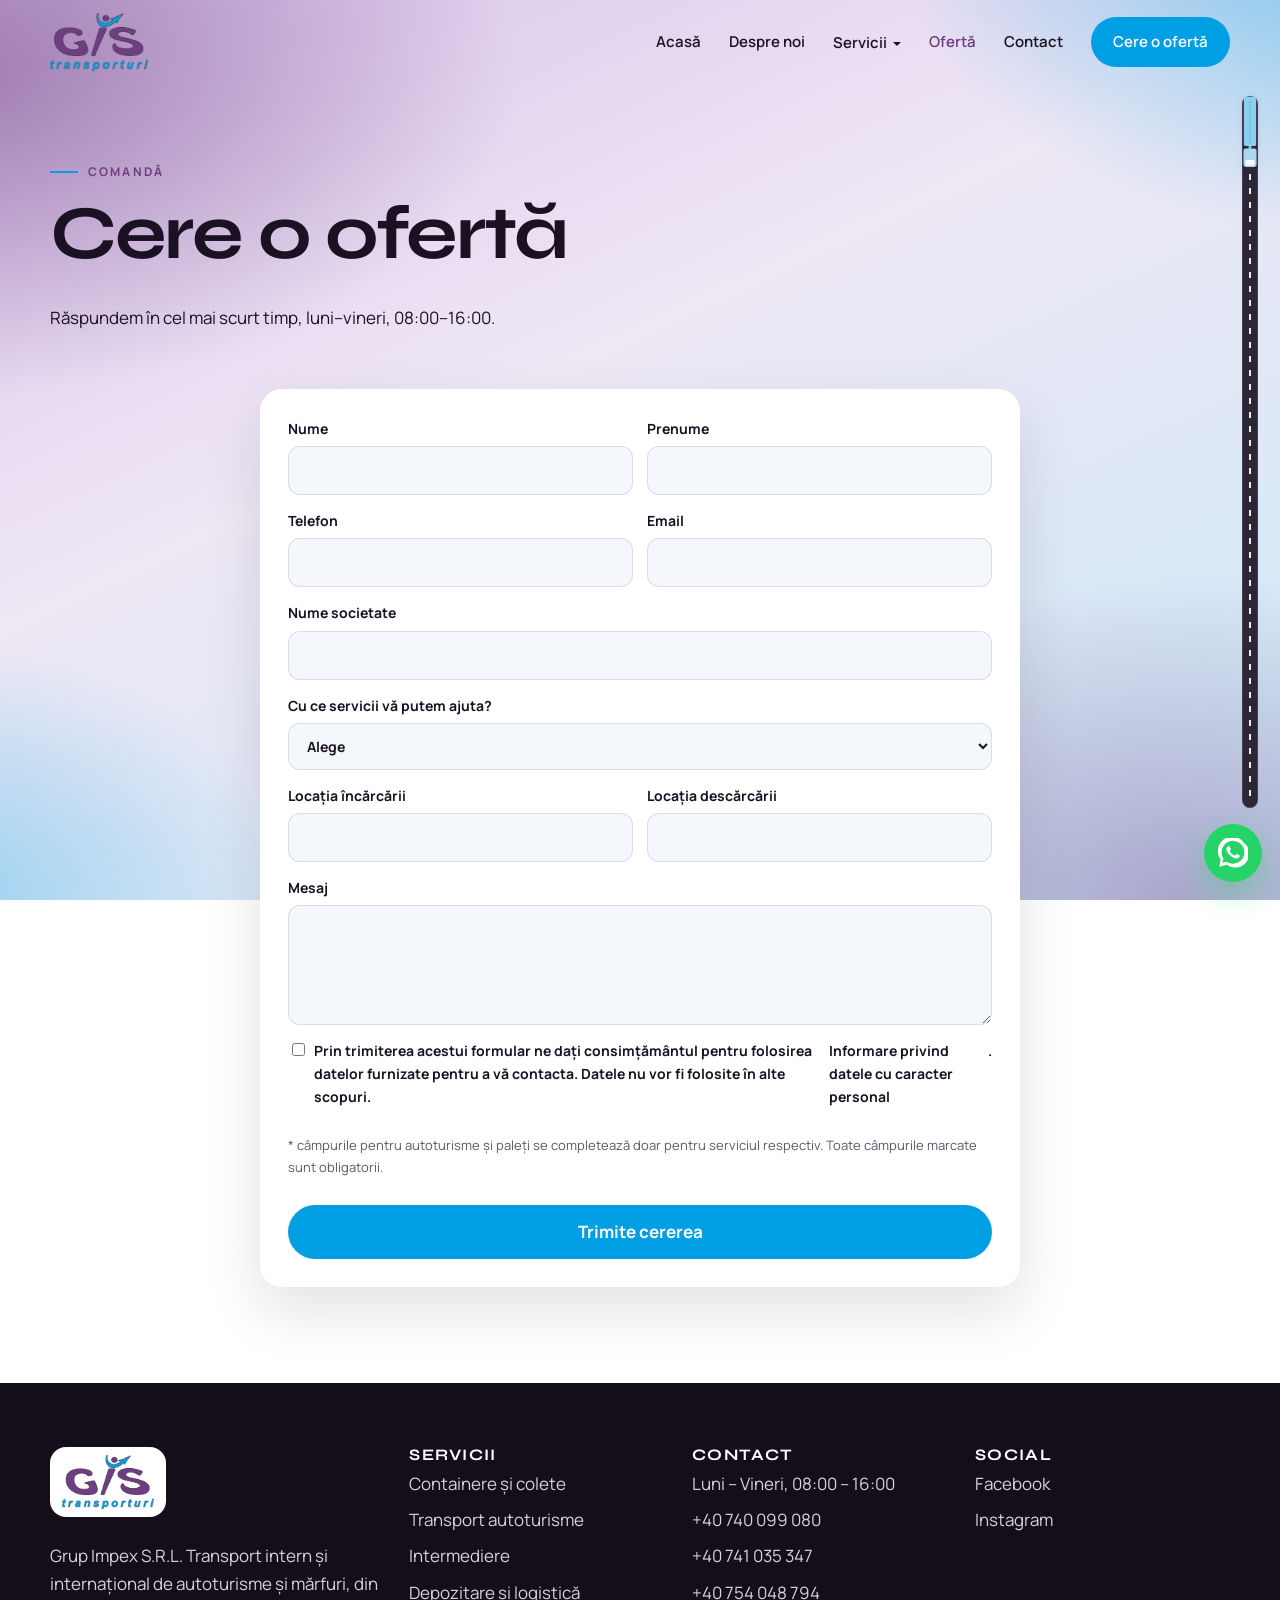
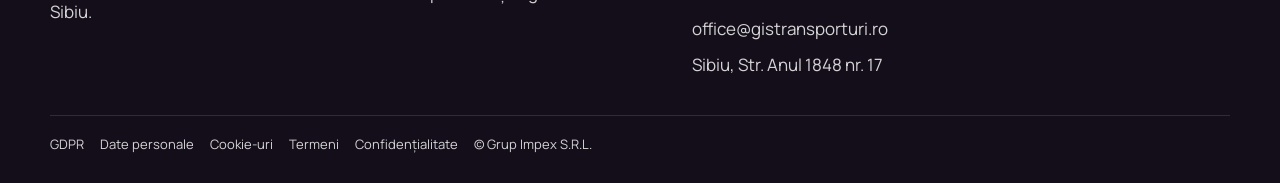
==== commit 76f3ac74: "Lead the presentation with container and parcel transport. Co-authored-by: Cursor <cursoragent@curso" ====
--- a/comanda-oferta/index.html
+++ b/comanda-oferta/index.html
@@ -7,7 +7,7 @@
   <meta http-equiv="Expires" content="0">
   <script>
   (function () {
-    var build = "20260924e";
+    var build = "20260924f";
     fetch("/version.txt", { cache: "no-store" }).then(function (r) {
       return r.ok ? r.text() : "";
     }).then(function (text) {
@@ -24,7 +24,7 @@
   <link rel="preconnect" href="https://fonts.googleapis.com">
   <link rel="preconnect" href="https://fonts.gstatic.com" crossorigin>
   <link href="https://fonts.googleapis.com/css2?family=Manrope:wght@400;500;600;700;800&family=Syne:wght@600;700;800&display=swap" rel="stylesheet">
-  <link rel="stylesheet" href="/assets/css/styles.css?v=20260924e">
+  <link rel="stylesheet" href="/assets/css/styles.css?v=20260924f">
 </head>
 <body>
 <header class="site-header">
@@ -37,8 +37,8 @@
 <div class="nav-drop">
   <a href="/servicii/">Servicii</a>
   <menu>
+    <li><a href="/servicii/transport-marfuri/">Containere și colete</a></li>
     <li><a href="/servicii/transport-autoturisme/">Transport autoturisme</a></li>
-    <li><a href="/servicii/transport-marfuri/">Transport mărfuri</a></li>
     <li><a href="/servicii/intermediere-transport-marfuri-si-autoturisme/">Intermediere</a></li>
     <li><a href="/servicii/depozitare-si-logistica/">Depozitare și logistică</a></li>
   </menu>
@@ -115,8 +115,8 @@
     <div>
       <h3>Servicii</h3>
       <ul>
+        <li><a href="/servicii/transport-marfuri/">Containere și colete</a></li>
         <li><a href="/servicii/transport-autoturisme/">Transport autoturisme</a></li>
-        <li><a href="/servicii/transport-marfuri/">Transport mărfuri</a></li>
         <li><a href="/servicii/intermediere-transport-marfuri-si-autoturisme/">Intermediere</a></li>
         <li><a href="/servicii/depozitare-si-logistica/">Depozitare și logistică</a></li>
       </ul>
@@ -153,6 +153,6 @@
   <svg viewBox="0 0 24 24" aria-hidden="true"><path d="M20.5 3.5A11 11 0 0 0 2.1 17.2L1 23l6-1.6A11 11 0 0 0 20.5 3.5zm-8.5 17a9.1 9.1 0 0 1-4.6-1.3l-.3-.2-3.6.9.9-3.5-.2-.3A9.1 9.1 0 1 1 12 20.5zm5-6.8c-.3-.1-1.6-.8-1.8-.9s-.4-.1-.6.1-.7.9-.8 1-.3.2-.6.1a7.4 7.4 0 0 1-2.2-1.4 8.2 8.2 0 0 1-1.5-1.9c-.2-.3 0-.4.1-.6l.4-.5.2-.3a.5.5 0 0 0 0-.5c0-.1-.6-1.4-.8-1.9s-.4-.4-.6-.4h-.5a1 1 0 0 0-.7.3 2.9 2.9 0 0 0-.9 2.2 5 5 0 0 0 1.1 2.7 11.4 11.4 0 0 0 4.4 3.9 14 14 0 0 0 1.5.6 3.6 3.6 0 0 0 1.6.1 2.7 2.7 0 0 0 1.8-1.2 2.2 2.2 0 0 0 .2-1.2c-.1-.1-.3-.2-.6-.3z"/></svg>
 </a>
 
-<script src="/assets/js/main.js?v=20260924e"></script>
+<script src="/assets/js/main.js?v=20260924f"></script>
 </body>
 </html>
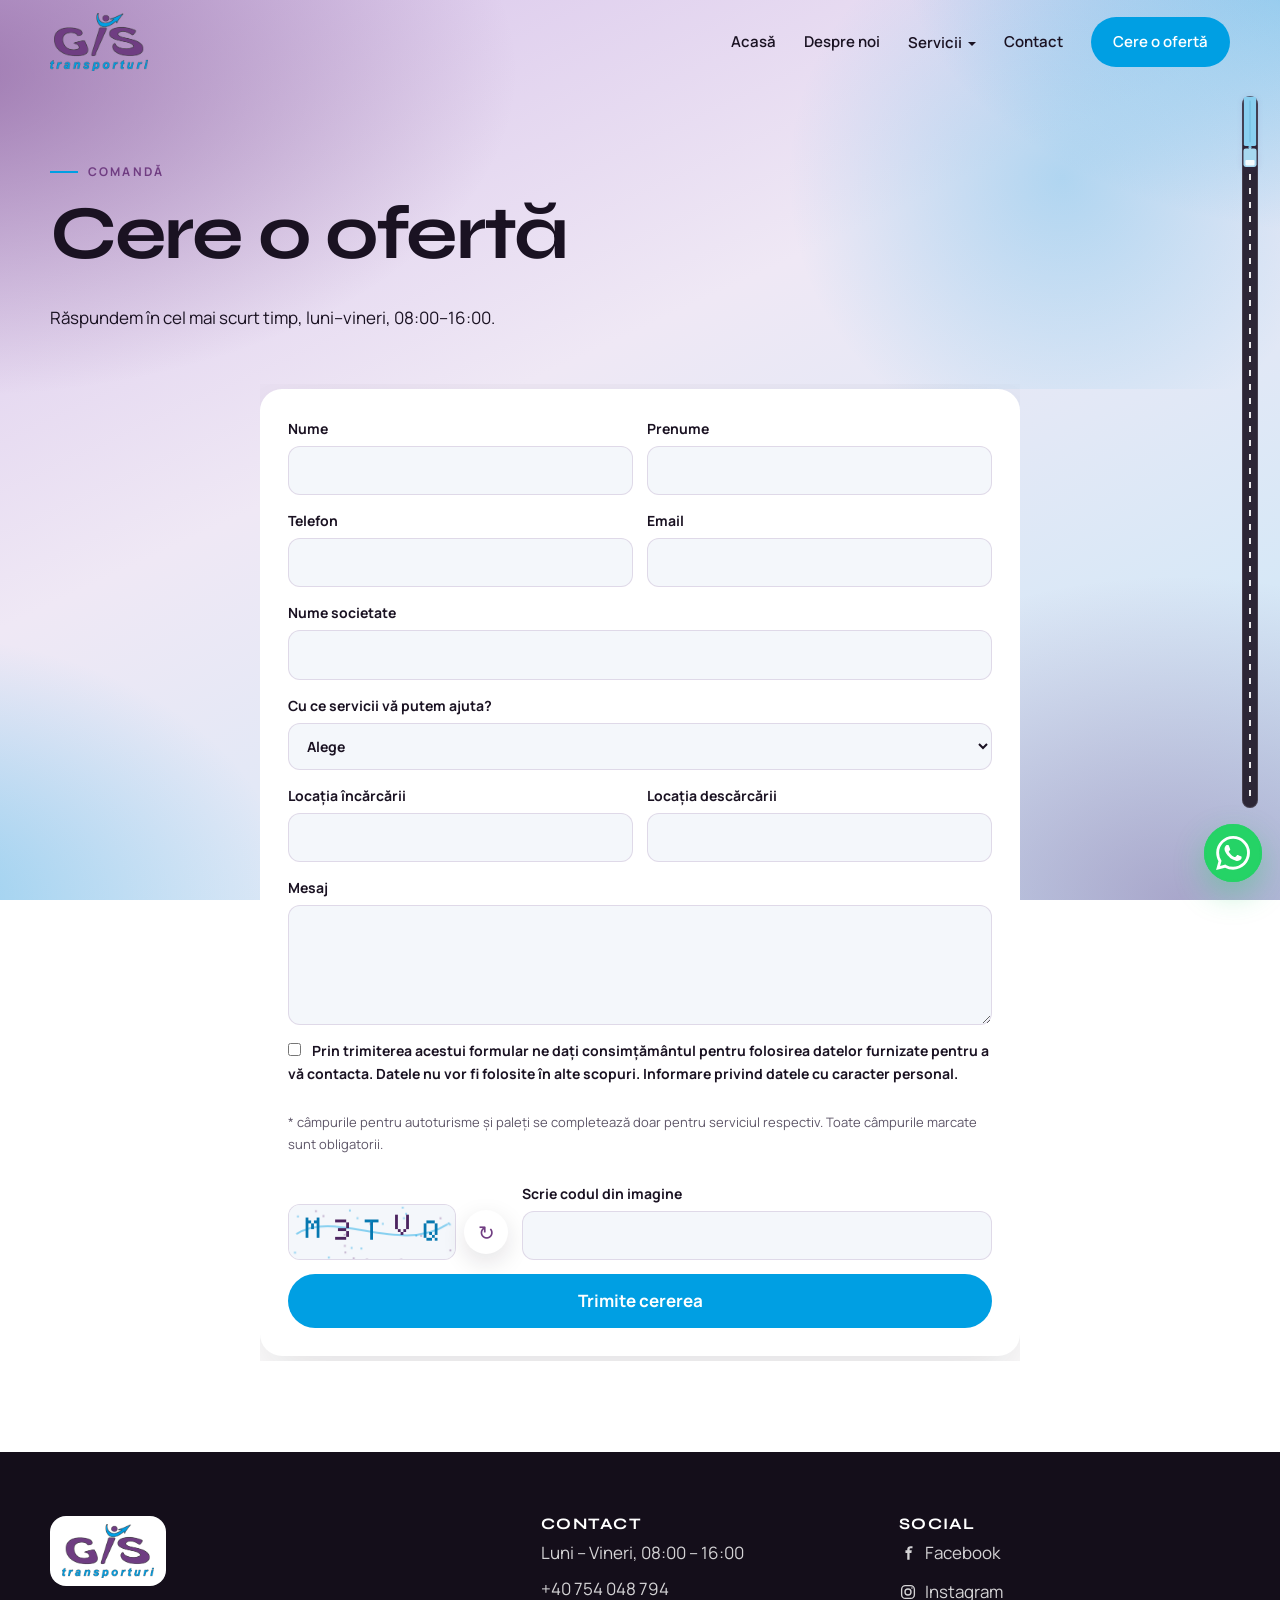
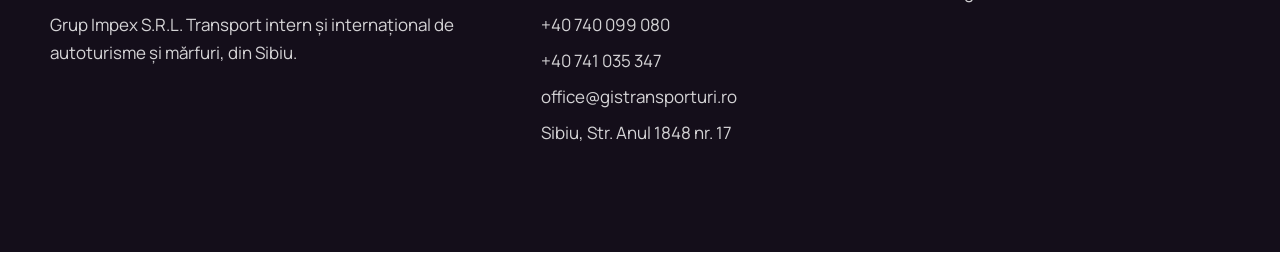
==== commit e7c2e2fc: "Publish the updated homepage, with the about section, fleet photos, and a contact captcha. Co-author" ====
--- a/comanda-oferta/index.html
+++ b/comanda-oferta/index.html
@@ -7,7 +7,7 @@
   <meta http-equiv="Expires" content="0">
   <script>
   (function () {
-    var build = "20260924f";
+    var build = "20260928ad";
     fetch("/version.txt", { cache: "no-store" }).then(function (r) {
       return r.ok ? r.text() : "";
     }).then(function (text) {
@@ -24,7 +24,7 @@
   <link rel="preconnect" href="https://fonts.googleapis.com">
   <link rel="preconnect" href="https://fonts.gstatic.com" crossorigin>
   <link href="https://fonts.googleapis.com/css2?family=Manrope:wght@400;500;600;700;800&family=Syne:wght@600;700;800&display=swap" rel="stylesheet">
-  <link rel="stylesheet" href="/assets/css/styles.css?v=20260924f">
+  <link rel="stylesheet" href="/assets/css/styles.css?v=20260928ad">
 </head>
 <body>
 <header class="site-header">
@@ -33,19 +33,18 @@
     <button class="menu-toggle" aria-label="Meniu" aria-expanded="false"><span></span></button>
     <nav class="nav">
 <a href="/">Acasă</a>
-<a href="/despre-noi/">Despre noi</a>
+<a href="/#despre-noi">Despre noi</a>
 <div class="nav-drop">
-  <a href="/servicii/">Servicii</a>
+  <a href="/#servicii">Servicii</a>
   <menu>
-    <li><a href="/servicii/transport-marfuri/">Containere și colete</a></li>
-    <li><a href="/servicii/transport-autoturisme/">Transport autoturisme</a></li>
-    <li><a href="/servicii/intermediere-transport-marfuri-si-autoturisme/">Intermediere</a></li>
-    <li><a href="/servicii/depozitare-si-logistica/">Depozitare și logistică</a></li>
+    <li><a href="/#containere">Containere și colete</a></li>
+    <li><a href="/#autoturisme">Transport autoturisme</a></li>
+    <li><a href="/#intermediere">Intermediere</a></li>
+    <li><a href="/#depozitare">Depozitare și logistică</a></li>
   </menu>
 </div>
-<a href="/comanda-oferta/" class="active">Ofertă</a>
-<a href="/contact/">Contact</a>
-<a class="btn" href="/comanda-oferta/">Cere o ofertă</a>
+<a href="/#oferta">Contact</a>
+<a class="btn" href="/#oferta">Cere o ofertă</a>
 </nav>
   </div>
 </header>
@@ -113,21 +112,12 @@
       <p>Grup Impex S.R.L. Transport intern și internațional de autoturisme și mărfuri, din Sibiu.</p>
     </div>
     <div>
-      <h3>Servicii</h3>
-      <ul>
-        <li><a href="/servicii/transport-marfuri/">Containere și colete</a></li>
-        <li><a href="/servicii/transport-autoturisme/">Transport autoturisme</a></li>
-        <li><a href="/servicii/intermediere-transport-marfuri-si-autoturisme/">Intermediere</a></li>
-        <li><a href="/servicii/depozitare-si-logistica/">Depozitare și logistică</a></li>
-      </ul>
-    </div>
-    <div>
       <h3>Contact</h3>
       <ul>
         <li>Luni – Vineri, 08:00 – 16:00</li>
+        <li><a href="tel:+40754048794">+40 754 048 794</a></li>
         <li><a href="tel:+40740099080">+40 740 099 080</a></li>
         <li><a href="tel:+40741035347">+40 741 035 347</a></li>
-        <li><a href="tel:+40754048794">+40 754 048 794</a></li>
         <li><a href="mailto:office@gistransporturi.ro">office@gistransporturi.ro</a></li>
         <li>Sibiu, Str. Anul 1848 nr. 17</li>
       </ul>
@@ -135,8 +125,8 @@
     <div>
       <h3>Social</h3>
       <ul>
-        <li><a href="https://www.facebook.com/GIStransporturi/" target="_blank" rel="noreferrer">Facebook</a></li>
-        <li><a href="https://www.instagram.com/grupimpexsrl/" target="_blank" rel="noreferrer">Instagram</a></li>
+        <li><a href="https://www.facebook.com/GIStransporturi/" target="_blank" rel="noreferrer"><svg viewBox="0 0 24 24" width="18" height="18" aria-hidden="true"><path fill="currentColor" d="M14.2 8.4V6.8c0-.9.5-1.3 1.4-1.3H18V3h-2.3C12.6 3 11 4.5 11 7v1.4H8.6V12H11v9h3.1v-9h2.5l.4-3.6h-2.9z"/></svg>Facebook</a></li>
+        <li><a href="https://www.instagram.com/grupimpexsrl/" target="_blank" rel="noreferrer"><svg viewBox="0 0 24 24" width="18" height="18" aria-hidden="true"><rect x="3.5" y="3.5" width="17" height="17" rx="5" fill="none" stroke="currentColor" stroke-width="1.8"/><circle cx="12" cy="12" r="4" fill="none" stroke="currentColor" stroke-width="1.8"/><circle cx="17.3" cy="6.7" r="1.1" fill="currentColor"/></svg>Instagram</a></li>
       </ul>
     </div>
   </div>
@@ -149,10 +139,10 @@
     <span>© Grup Impex S.R.L.</span>
   </div>
 </footer>
-<a class="wa" href="https://wa.me/40740099080" aria-label="WhatsApp" target="_blank" rel="noreferrer">
-  <svg viewBox="0 0 24 24" aria-hidden="true"><path d="M20.5 3.5A11 11 0 0 0 2.1 17.2L1 23l6-1.6A11 11 0 0 0 20.5 3.5zm-8.5 17a9.1 9.1 0 0 1-4.6-1.3l-.3-.2-3.6.9.9-3.5-.2-.3A9.1 9.1 0 1 1 12 20.5zm5-6.8c-.3-.1-1.6-.8-1.8-.9s-.4-.1-.6.1-.7.9-.8 1-.3.2-.6.1a7.4 7.4 0 0 1-2.2-1.4 8.2 8.2 0 0 1-1.5-1.9c-.2-.3 0-.4.1-.6l.4-.5.2-.3a.5.5 0 0 0 0-.5c0-.1-.6-1.4-.8-1.9s-.4-.4-.6-.4h-.5a1 1 0 0 0-.7.3 2.9 2.9 0 0 0-.9 2.2 5 5 0 0 0 1.1 2.7 11.4 11.4 0 0 0 4.4 3.9 14 14 0 0 0 1.5.6 3.6 3.6 0 0 0 1.6.1 2.7 2.7 0 0 0 1.8-1.2 2.2 2.2 0 0 0 .2-1.2c-.1-.1-.3-.2-.6-.3z"/></svg>
+<a class="wa" href="https://wa.me/40754048794" aria-label="WhatsApp" target="_blank" rel="noreferrer">
+  <svg viewBox="0 0 24 24" aria-hidden="true"><path fill-rule="evenodd" d="M17.472 14.382c-.297-.149-1.758-.867-2.03-.967-.273-.099-.471-.148-.67.15-.197.297-.767.966-.94 1.164-.173.199-.347.223-.644.075-.297-.15-1.255-.463-2.39-1.475-.883-.788-1.48-1.761-1.653-2.059-.173-.297-.018-.458.13-.606.134-.133.298-.347.446-.52.149-.174.198-.298.298-.497.099-.198.05-.371-.025-.52-.075-.149-.669-1.612-.916-2.207-.242-.579-.487-.5-.669-.51-.173-.008-.371-.01-.57-.01-.198 0-.52.074-.792.372-.272.297-1.04 1.016-1.04 2.479 0 1.462 1.065 2.875 1.213 3.074.149.198 2.096 3.2 5.077 4.487.709.306 1.262.489 1.694.625.712.227 1.36.195 1.871.118.571-.085 1.758-.719 2.006-1.413.248-.694.248-1.289.173-1.413-.074-.124-.272-.198-.57-.347m-5.421 7.403h-.004a9.87 9.87 0 01-5.031-1.378l-.361-.214-3.741.982.998-3.648-.235-.374a9.86 9.86 0 01-1.51-5.26c.001-5.45 4.436-9.884 9.888-9.884 2.64 0 5.122 1.03 6.988 2.898a9.825 9.825 0 012.893 6.994c-.003 5.45-4.435 9.884-9.885 9.884m8.413-18.297A11.815 11.815 0 0012.05 0C5.495 0 .16 5.335.157 11.892c0 2.096.547 4.142 1.588 5.945L.057 24l6.305-1.654a11.882 11.882 0 005.683 1.448h.005c6.554 0 11.89-5.335 11.893-11.893a11.821 11.821 0 00-3.48-8.413z"/></svg>
 </a>
 
-<script src="/assets/js/main.js?v=20260924f"></script>
+<script src="/assets/js/main.js?v=20260928ad"></script>
 </body>
 </html>
--- a/assets/css/styles.css
+++ b/assets/css/styles.css
@@ -62,7 +62,8 @@
   height: var(--header);
   display: flex;
   align-items: center;
-  transition: background 0.35s ease, box-shadow 0.35s ease, height 0.35s ease;
+  transition: background 0.35s ease, box-shadow 0.35s ease, height 0.35s ease,
+    transform 0.5s cubic-bezier(0.22, 1, 0.36, 1);
 }
 .site-header.scrolled {
   background: rgba(255, 255, 255, 0.9);
@@ -84,7 +85,7 @@
 .nav-drop { position: relative; }
 .nav-drop > a::after { content: ""; display: inline-block; margin-left: 6px; border: 4px solid transparent; border-top-color: currentColor; transform: translateY(2px); }
 .nav-drop menu {
-  display: none;
+  display: grid;
   position: absolute;
   top: calc(100% + 14px);
   left: -16px;
@@ -95,11 +96,26 @@
   background: var(--white);
   border-radius: 16px;
   box-shadow: var(--shadow);
-}
-.nav-drop:hover menu, .nav-drop:focus-within menu { display: grid; }
+  opacity: 0;
+  visibility: hidden;
+  pointer-events: none;
+  transform: translateY(-10px) scale(0.98);
+  transform-origin: 30px top;
+  transition: opacity 0.28s ease, transform 0.36s cubic-bezier(0.22, 1, 0.36, 1),
+    visibility 0.28s linear;
+}
+.nav-drop:hover menu, .nav-drop:focus-within menu {
+  opacity: 1;
+  visibility: visible;
+  pointer-events: auto;
+  transform: none;
+}
 .nav-drop menu a { display: block; padding: 10px 12px; border-radius: 10px; }
 .nav-drop menu a:hover { background: var(--paper); }
 .btn {
+  position: relative;
+  isolation: isolate;
+  overflow: hidden;
   display: inline-flex;
   align-items: center;
   justify-content: center;
@@ -111,11 +127,14 @@
   color: white;
   font-weight: 700;
   cursor: pointer;
-  transition: transform 0.25s ease, background 0.25s ease;
-}
-.btn:hover { background: var(--cyan-deep); transform: translateY(-2px); }
+  transform: translate3d(var(--bx, 0px), var(--by, 0px), 0);
+  transition: transform 0.3s cubic-bezier(0.22, 1, 0.36, 1), background 0.25s ease,
+    box-shadow 0.35s ease, scale 0.16s ease;
+}
+.btn:hover { background: var(--cyan-deep); --by: -2px; box-shadow: 0 12px 26px rgba(0, 159, 227, 0.32); }
+.btn:active { scale: 0.96; }
 .btn.ghost { background: transparent; color: var(--ink); box-shadow: inset 0 0 0 1.5px var(--line); }
-.btn.ghost:hover { background: white; }
+.btn.ghost:hover { background: white; box-shadow: inset 0 0 0 1.5px rgba(0, 159, 227, 0.5), 0 12px 26px rgba(26, 18, 34, 0.14); }
 .btn.purple { background: var(--purple); }
 .btn.purple:hover { background: var(--purple-deep); }
 .menu-toggle { display: none; width: 46px; height: 46px; border: 0; border-radius: 50%; background: white; cursor: pointer; box-shadow: 0 8px 24px rgba(26, 18, 34, 0.12); }
@@ -128,11 +147,10 @@
 
 .hero { position: relative; min-height: 100vh; display: grid; align-items: end; overflow: hidden; color: white; background: #120c18; }
 .hero-media { position: absolute; inset: 0; }
-.hero-media img { width: 100%; height: 100%; object-fit: cover; transform: scale(1.08); animation: drift 18s ease-in-out infinite alternate; }
+.hero-media img { width: 100%; height: 100%; object-fit: cover; object-position: center center; transform: scale(1.08); animation: drift 18s ease-in-out infinite alternate; }
 .hero-media::after { content: ""; position: absolute; inset: 0; background: linear-gradient(90deg, rgba(18, 12, 24, 0.88) 0%, rgba(76, 36, 96, 0.55) 52%, rgba(18, 12, 24, 0.25) 100%); }
 .hero-copy { position: relative; z-index: 1; padding: 140px 0 72px; width: min(1180px, calc(100% - 40px)); margin: 0 auto; }
-.hero h1 { font-size: clamp(48px, 7vw, 92px); max-width: 11ch; color: white; }
-.hero h1 span { color: var(--cyan); }
+.hero h1 { font-size: clamp(40px, 5.4vw, 72px); max-width: 16em; color: white; }
 .hero p.lead { max-width: 460px; font-size: 18px; color: rgba(255,255,255,0.86); }
 .hero-actions { display: flex; flex-wrap: wrap; gap: 12px; margin-top: 28px; }
 .checks { display: grid; gap: 8px; margin: 28px 0 0; padding: 0; list-style: none; }
@@ -143,18 +161,108 @@
 }
 .route path { fill: none; stroke: var(--cyan); stroke-width: 3; stroke-linecap: round; stroke-dasharray: 8 10; animation: dash 14s linear infinite; }
 
-.marquee { overflow: hidden; border-block: 1px solid var(--line); background: white; }
+.marquee {
+  overflow: hidden; border-block: 1px solid var(--line); background: white;
+  -webkit-mask-image: linear-gradient(90deg, transparent, #000 9%, #000 91%, transparent);
+  mask-image: linear-gradient(90deg, transparent, #000 9%, #000 91%, transparent);
+}
 .marquee-track { display: flex; gap: 42px; width: max-content; padding: 16px 0; animation: ticker 28s linear infinite; font-weight: 700; letter-spacing: 0.12em; text-transform: uppercase; font-size: 13px; color: var(--purple); }
 .marquee-track span::before { content: "●"; color: var(--cyan); margin-right: 42px; }
 
 .section { padding: 96px 0; }
 .section h2 { font-size: clamp(36px, 5vw, 64px); }
+.about-intro {
+  display: grid;
+  grid-template-columns: 1fr 1fr;
+  gap: 16px 48px;
+  background: white;
+  border-radius: var(--radius);
+  padding: 48px 52px;
+  box-shadow: 0 18px 40px rgba(76, 36, 96, 0.08);
+}
+.about-intro .eyebrow,
+.about-intro .lead { grid-column: 1 / -1; }
+.about-intro .lead {
+  margin: 4px 0 8px;
+  max-width: 22em;
+  color: var(--ink);
+  font-family: var(--font);
+  font-size: clamp(22px, 2.2vw, 28px);
+  font-weight: 400;
+  line-height: 1.45;
+  letter-spacing: 0;
+}
+.about-intro p:not(.eyebrow):not(.lead) {
+  margin: 0;
+  color: var(--muted);
+  font-size: 17px;
+  font-weight: 400;
+  line-height: 1.7;
+}
+.calm-title span { position: relative; display: inline-block; color: var(--purple); }
+.calm-title span::before,
+.calm-title span::after {
+  content: "";
+  position: absolute;
+  left: 0;
+  bottom: -0.08em;
+  height: 3px;
+  border-radius: 99px;
+  pointer-events: none;
+}
+.calm-title span::before {
+  right: 0;
+  background: repeating-linear-gradient(90deg, rgba(112, 61, 130, 0.35) 0 10px, transparent 10px 18px);
+}
+.calm-title span::after {
+  width: 42px;
+  height: 4px;
+  bottom: -0.1em;
+  background: var(--cyan);
+  box-shadow: 8px 0 12px rgba(0, 159, 227, 0.85);
+  animation: calmRoad 4.6s ease-in-out infinite;
+}
+@keyframes calmRoad {
+  0%, 8% { left: 0; transform: none; opacity: 1; }
+  90% { opacity: 1; }
+  100% { left: 100%; transform: translateX(-100%); opacity: 0; }
+}
+@media (min-width: 901px) {
+  .calm-title { position: relative; width: fit-content; max-width: 100%; }
+  .calm-title span::before,
+  .calm-title span::after { content: none; }
+  .calm-title::before,
+  .calm-title::after {
+    content: "";
+    position: absolute;
+    left: 0;
+    bottom: -0.08em;
+    height: 3px;
+    border-radius: 99px;
+    pointer-events: none;
+  }
+  .calm-title::before {
+    right: 0;
+    background: repeating-linear-gradient(90deg, rgba(112, 61, 130, 0.35) 0 10px, transparent 10px 18px);
+  }
+  .calm-title::after {
+    width: 42px;
+    height: 4px;
+    bottom: -0.1em;
+    background: var(--cyan);
+    box-shadow: 8px 0 12px rgba(0, 159, 227, 0.85);
+    animation: calmRoad 4.6s ease-in-out infinite;
+  }
+}
 .split { display: grid; grid-template-columns: 1fr 1fr; gap: 64px; align-items: center; }
 .frame { position: relative; border-radius: var(--radius); overflow: hidden; min-height: 420px; }
-.frame img { width: 100%; height: 100%; object-fit: cover; min-height: 420px; transition: transform 0.8s ease; }
-.frame:hover img { transform: scale(1.05); }
+.frame img {
+  width: 100%; height: 100%; object-fit: cover; min-height: 420px;
+  transform: translate3d(0, var(--py, 0px), 0) scale(var(--fz, 1.04));
+  transition: --fz 1.1s cubic-bezier(0.22, 1, 0.36, 1);
+}
 .chip {
-  position: absolute; left: 18px; bottom: 18px; background: white; color: var(--ink);
+  position: absolute; left: 18px; bottom: 18px; z-index: 2; background: white; color: var(--ink);
   border-radius: 16px; padding: 14px 16px; box-shadow: var(--shadow); max-width: 220px;
 }
 .chip strong { display: block; font-family: var(--display); font-size: 28px; color: var(--purple); }
@@ -206,11 +314,41 @@
 .reason:nth-child(1) { background: var(--purple); color: white; }
 .reason:nth-child(3) { background: var(--cyan); color: white; }
 .reason em { font-style: normal; font-family: var(--display); font-size: 22px; display: block; margin-bottom: 8px; }
-
-.gallery { display: grid; grid-auto-flow: column; grid-auto-columns: minmax(280px, 32%); gap: 14px; overflow-x: auto; scroll-snap-type: x mandatory; padding-bottom: 8px; }
-.gallery img { height: 320px; width: 100%; object-fit: cover; border-radius: 18px; scroll-snap-align: start; }
-.gallery::-webkit-scrollbar { height: 8px; }
-.gallery::-webkit-scrollbar-thumb { background: var(--purple); border-radius: 99px; }
+.reason-link {
+  display: inline-flex;
+  margin-top: 16px;
+  padding: 8px 16px;
+  border-radius: 999px;
+  background: var(--cyan);
+  color: white;
+  font-size: 14px;
+  font-weight: 700;
+  text-decoration: none;
+  transition: transform 0.25s ease, background 0.25s ease;
+}
+.reason-link:hover { background: var(--cyan-deep); transform: translateY(-2px); }
+
+.fleet-stage { position: relative; height: 420px; border-radius: var(--radius); overflow: hidden; background: #140e1a; box-shadow: 0 18px 40px rgba(76, 36, 96, 0.12); }
+.fleet-stage img {
+  position: absolute; inset: 0; width: 100%; height: 100%; object-fit: cover; object-position: center 62%;
+  opacity: 0; transform: scale(1.1); transition: opacity 0.7s ease, transform 0.9s ease;
+}
+.fleet-stage img.is-on { opacity: 1; animation: kenburns 7s linear forwards; }
+.fleet-prev, .fleet-next {
+  position: absolute; top: 50%; z-index: 1; width: 46px; height: 46px; border: 0; border-radius: 50%;
+  background: white; cursor: pointer; box-shadow: 0 8px 24px rgba(26, 18, 34, 0.18);
+}
+.fleet-prev { left: 16px; transform: translateY(-50%); }
+.fleet-next { right: 16px; transform: translateY(-50%); }
+.fleet-prev::before, .fleet-next::before {
+  content: ""; display: block; width: 9px; height: 9px; margin: 0 auto;
+  border-top: 2px solid var(--purple); border-right: 2px solid var(--purple);
+}
+.fleet-prev::before { transform: rotate(-135deg) translate(-1px, -1px); }
+.fleet-next::before { transform: rotate(45deg) translate(-1px, -1px); }
+.fleet-dots { position: absolute; right: 18px; bottom: 28px; z-index: 2; display: flex; gap: 8px; margin: 0; }
+.fleet-dots button { width: 9px; height: 9px; padding: 0; border: 0; border-radius: 50%; background: rgba(255, 255, 255, 0.72); cursor: pointer; }
+.fleet-dots button.is-on { background: var(--cyan); transform: scale(1.25); }
 
 .quotes { display: grid; grid-template-columns: repeat(3, 1fr); gap: 18px; }
 .quote { background: white; border-radius: var(--radius); padding: 28px; box-shadow: 0 18px 40px rgba(76, 36, 96, 0.08); }
@@ -243,7 +381,20 @@
 }
 .form textarea { min-height: 120px; resize: vertical; }
 .form .row { display: grid; grid-template-columns: 1fr 1fr; gap: 14px; }
-.checkline { display: flex !important; grid-template-columns: none; align-items: flex-start; gap: 10px; font-weight: 500; }
+.checkline { display: block !important; font-weight: 500; }
+.checkline input { width: auto; margin: 4px 8px 0 0; vertical-align: top; }
+.captcha { display: grid; grid-template-columns: auto 1fr; gap: 8px 14px; align-items: end; }
+.captcha-code { display: flex; align-items: center; gap: 8px; }
+.captcha canvas, .captcha img {
+  width: 168px; height: 56px; border-radius: 12px; border: 1px solid var(--line); background: #f4f7fb;
+}
+.captcha [hidden] { display: none !important; }
+.captcha-refresh {
+  width: 44px; height: 44px; flex: none; border: 0; border-radius: 50%; background: white;
+  box-shadow: 0 8px 24px rgba(26, 18, 34, 0.12); cursor: pointer; color: var(--purple); font-size: 20px;
+}
+.captcha-refresh:hover { color: var(--cyan-deep); }
+.captcha-error { grid-column: 1 / -1; margin: 0; color: #8d2942; font-size: 13px; font-weight: 600; }
 .checkline input { width: auto; margin-top: 4px; }
 .note { font-size: 13px; color: var(--muted); }
 .form-ok { display: none; background: #e8f8ef; color: #146c36; border-radius: 14px; padding: 14px 16px; }
@@ -258,7 +409,7 @@
 .map { border: 0; width: 100%; height: 280px; border-radius: var(--radius); filter: grayscale(0.3) contrast(1.05); }
 
 .site-footer { background: #140e1a; color: rgba(255,255,255,0.82); padding: 64px 0 28px; }
-.foot-grid { display: grid; grid-template-columns: 1.3fr 1fr 1fr 1fr; gap: 28px; }
+.foot-grid { display: grid; grid-template-columns: 1.4fr 1fr 1fr; gap: 28px; }
 .logo-pill { background: white; display: inline-block; border-radius: 16px; padding: 8px 12px; }
 .logo-pill img { height: 54px; }
 .site-footer a:hover { color: var(--cyan); }
@@ -270,9 +421,10 @@
   position: fixed; right: 18px; bottom: 18px; z-index: 30;
   width: 58px; height: 58px; border-radius: 50%; background: #25d366; color: white;
   display: grid; place-items: center; box-shadow: 0 12px 30px rgba(37, 211, 102, 0.35);
-  animation: pop 0.6s 1s both;
-}
-.wa svg { width: 30px; height: 30px; fill: white; }
+  animation: waIn 0.7s cubic-bezier(0.22, 1, 0.36, 1) 0.9s both;
+  transition: transform 0.3s cubic-bezier(0.22, 1, 0.36, 1), box-shadow 0.3s ease;
+}
+.wa svg { width: 34px; height: 34px; fill: white; fill-rule: evenodd; transition: transform 0.4s cubic-bezier(0.22, 1, 0.36, 1); }
 
 .highway {
   position: fixed;
@@ -318,6 +470,49 @@
 }
 .highway-truck svg { width: 100%; height: 100%; display: block; }
 
+.service-board {
+  display: grid;
+  grid-template-columns: 1fr 1fr 1fr;
+  gap: 18px;
+  align-items: stretch;
+}
+.service-board-intro { grid-row: span 2; display: flex; flex-direction: column; justify-content: center; padding-right: 18px; }
+.service-board-intro p:not(.eyebrow) { color: var(--muted); }
+.service-board-intro .btn { align-self: flex-start; margin-top: 8px; }
+.offer-card {
+  align-self: start;
+  background: white;
+  border: 1px solid var(--line);
+  border-radius: 18px;
+  padding: 26px 24px 22px;
+  box-shadow: 0 18px 40px rgba(76, 36, 96, 0.08);
+  transition: transform 0.25s ease, border-color 0.25s ease, box-shadow 0.25s ease;
+}
+.offer-card:not([open]):hover { transform: translateY(-3px); border-color: rgba(0, 159, 227, 0.55); }
+.offer-card[open] { border-color: rgba(0, 159, 227, 0.55); box-shadow: 0 22px 48px rgba(76, 36, 96, 0.14); }
+.offer-card summary {
+  display: flex; flex-direction: column; gap: 12px;
+  list-style: none; cursor: pointer;
+}
+.offer-card summary::-webkit-details-marker { display: none; }
+.offer-card summary::marker { content: ""; }
+.offer-card-title { display: flex; align-items: center; gap: 12px; }
+.offer-card svg { width: 28px; height: 28px; flex: none; fill: none; stroke: var(--cyan); stroke-width: 1.6; stroke-linecap: round; stroke-linejoin: round; }
+.offer-card h3 { font-size: 22px; margin: 0; }
+.offer-card p { margin: 0; color: var(--muted); font-size: 15px; }
+.offer-chevron {
+  margin-left: auto; width: 9px; height: 9px; flex: none;
+  border-right: 2px solid var(--purple); border-bottom: 2px solid var(--purple);
+  transform: rotate(45deg) translateY(-2px);
+  transition: transform 0.35s ease;
+}
+.offer-card[open] .offer-chevron { transform: rotate(225deg) translateY(-2px); }
+.offer-more { display: grid; grid-template-rows: 0fr; transition: grid-template-rows 0.45s cubic-bezier(0.22, 1, 0.36, 1); }
+.offer-card[open] .offer-more { grid-template-rows: 1fr; }
+.offer-panel { overflow: hidden; min-height: 0; }
+.offer-panel-inner { display: grid; gap: 14px; justify-items: start; padding-top: 14px; }
+.offer-panel .btn { margin-top: 2px; }
+
 .reveal { opacity: 0; transform: translateY(24px); animation: rise 0.8s ease forwards; }
 .reveal.d2 { animation-delay: 0.12s; }
 .reveal.d3 { animation-delay: 0.24s; }
@@ -327,6 +522,14 @@
 
 @keyframes rise { to { opacity: 1; transform: none; } }
 @keyframes drift { to { transform: scale(1.16) translate3d(-1.5%, -1%, 0); } }
+@media (min-width: 901px) {
+  .hero-media img {
+    object-position: center center;
+    transform: scale(1);
+    animation-name: driftDesk;
+  }
+}
+@keyframes driftDesk { to { transform: scale(1.04) translate3d(-0.8%, -0.3%, 0); } }
 @keyframes ticker { to { transform: translateX(-50%); } }
 @keyframes dash { to { stroke-dashoffset: -240; } }
 @keyframes pop { from { transform: scale(0.6); opacity: 0; } to { transform: none; opacity: 1; } }
@@ -342,7 +545,10 @@
 body.home .site-header:not(.scrolled) .nav.open a:hover { color: var(--ink); }
 body.home .site-header:not(.scrolled) .nav.open a.active { color: var(--cyan-deep); }
   .nav-drop menu { position: static; display: grid; box-shadow: none; min-width: 0; padding: 0 0 0 10px; }
-  .split, .stats, .reasons, .quotes, .contact-grid, .two-col, .foot-grid, .form .row { grid-template-columns: 1fr; }
+  .split, .stats, .reasons, .quotes, .contact-grid, .two-col, .foot-grid, .form .row, .service-board, .about-intro, .captcha { grid-template-columns: 1fr; }
+  .about-intro { padding: 28px 22px; }
+  .fleet-split .fleet-show { order: 2; }
+  .service-board-intro { grid-row: auto; padding-right: 0; }
   .service summary { grid-template-columns: 1fr 44px; }
   .service img { grid-column: 1 / -1; width: 100%; height: 190px; }
   .service-panel-inner { margin-left: 0; grid-template-columns: 1fr; justify-items: start; }
@@ -350,9 +556,418 @@
   .highway { right: 12px; top: 84px; bottom: 84px; width: 10px; }
   .highway-truck { width: 16px; height: 46px; margin-left: -8px; }
   .hero { min-height: 92vh; }
+  .fleet-stage { height: 320px; }
   .section { padding: 64px 0; }
 }
 @media (prefers-reduced-motion: reduce) {
   *, *::before, *::after { animation: none !important; transition: none !important; }
   .reveal, .inview { opacity: 1; transform: none; }
 }
+
+/* ============================================================
+   Motion layer
+   ============================================================ */
+
+@property --fz { syntax: "<number>"; inherits: false; initial-value: 1.04; }
+
+:root {
+  --ease: cubic-bezier(0.22, 1, 0.36, 1);
+  --spring: cubic-bezier(0.17, 0.89, 0.32, 1.15);
+}
+
+/* --- scroll reveal engine ------------------------------------------------ */
+[data-anim][data-anim] {
+  opacity: 0;
+  transition:
+    opacity 0.75s var(--ease) var(--d, 0ms),
+    transform 0.95s var(--spring) var(--d, 0ms),
+    clip-path 0.95s var(--ease) var(--d, 0ms);
+  will-change: opacity, transform;
+}
+[data-anim][data-anim="up"] { transform: translate3d(0, 36px, 0); }
+[data-anim][data-anim="left"] { transform: translate3d(-44px, 14px, 0); }
+[data-anim][data-anim="right"] { transform: translate3d(44px, 14px, 0); }
+[data-anim][data-anim="zoom"] { transform: scale(0.93) translate3d(0, 20px, 0); }
+[data-anim][data-anim="wipe"] { clip-path: inset(0 0 100% 0); transform: translate3d(0, 22px, 0); }
+[data-anim][data-anim="mask"] { clip-path: inset(-0.2em 0 110% 0); transform: translate3d(0, 0.28em, 0); }
+[data-anim][data-anim].is-in { opacity: 1; transform: none; clip-path: inset(-0.25em 0 -0.25em 0); }
+
+/* legacy hooks keep content visible even if the engine never runs */
+.inview { opacity: 1; transform: none; }
+.inview.show { animation: none; }
+
+/* --- headline / eyebrow accents ----------------------------------------- */
+/* entrances animate `translate`, not `transform`, so a filled animation never
+   locks out the hover/magnetic transforms living on the same element */
+@keyframes liftIn { from { opacity: 0; translate: 0 26px; } to { opacity: 1; translate: 0 0; } }
+.reveal {
+  transform: none;
+  animation-name: liftIn;
+  animation-duration: 0.95s;
+  animation-timing-function: var(--spring);
+  animation-fill-mode: both;
+}
+
+.eyebrow::before { transform-origin: left center; }
+.eyebrow.is-in::before, .eyebrow.reveal::before { animation: lineGrow 0.9s var(--ease) 0.15s both; }
+@keyframes lineGrow { from { transform: scaleX(0); } to { transform: scaleX(1); } }
+
+/* --- header ------------------------------------------------------------- */
+.site-header { animation: headerDrop 0.75s var(--ease) both; }
+@keyframes headerDrop { from { translate: 0 -100%; opacity: 0; } to { translate: 0 0; opacity: 1; } }
+.site-header.tuck { transform: translateY(-112%); }
+.logo img { transition: transform 0.45s var(--spring), height 0.35s ease; }
+.logo:hover img { transform: scale(1.05) rotate(-1deg); }
+
+.nav > a, .nav-drop > a { transition: color 0.25s ease; }
+.nav > a:not(.btn)::before, .nav-drop > a::before {
+  content: "";
+  position: absolute;
+  left: 0;
+  bottom: -6px;
+  width: 100%;
+  height: 2px;
+  border-radius: 2px;
+  background: var(--cyan);
+  transform: scaleX(0);
+  transform-origin: left center;
+  transition: transform 0.38s var(--ease);
+}
+.nav > a:not(.btn):hover::before, .nav > a.active:not(.btn)::before,
+.nav-drop > a:hover::before, .nav-drop > a.active::before { transform: scaleX(1); }
+.nav-drop > a::after { transition: transform 0.3s var(--ease); }
+.nav-drop:hover > a::after { transform: translateY(2px) rotate(180deg); }
+.nav-drop menu::before { content: ""; position: absolute; left: 0; right: 0; top: -16px; height: 16px; }
+.nav-drop menu a { transition: background 0.25s ease, transform 0.3s var(--ease), color 0.25s ease; }
+.nav-drop menu a:hover { transform: translateX(5px); }
+.nav-drop:hover menu li, .nav-drop:focus-within menu li { animation: dropIn 0.4s var(--ease) both; }
+.nav-drop menu li:nth-child(2) { animation-delay: 0.05s; }
+.nav-drop menu li:nth-child(3) { animation-delay: 0.1s; }
+.nav-drop menu li:nth-child(4) { animation-delay: 0.15s; }
+@keyframes dropIn { from { opacity: 0; transform: translateY(-8px); } to { opacity: 1; transform: none; } }
+
+.menu-toggle { transition: transform 0.35s var(--spring), box-shadow 0.3s ease; }
+.menu-toggle:active { transform: scale(0.92); }
+.menu-toggle span, .menu-toggle span::before, .menu-toggle span::after {
+  transition: transform 0.4s var(--ease), opacity 0.25s ease;
+}
+.menu-toggle.is-open span { transform: rotate(45deg); }
+.menu-toggle.is-open span::before { transform: translateY(6px) rotate(-90deg); }
+.menu-toggle.is-open span::after { opacity: 0; transform: translateY(-6px); }
+
+/* --- scroll progress ---------------------------------------------------- */
+.scroll-progress {
+  position: fixed;
+  inset: 0 0 auto 0;
+  height: 3px;
+  z-index: 60;
+  background: linear-gradient(90deg, var(--cyan), var(--purple) 55%, var(--cyan));
+  transform: scaleX(var(--p, 0));
+  transform-origin: left center;
+  pointer-events: none;
+  opacity: 0;
+  transition: opacity 0.4s ease;
+}
+.scroll-progress.is-on { opacity: 1; }
+
+/* --- hero --------------------------------------------------------------- */
+.hero-media { transform: translate3d(0, var(--py, 0px), 0); }
+.hero::after {
+  content: "";
+  position: absolute;
+  inset: -20% -10%;
+  z-index: 0;
+  background: radial-gradient(38% 42% at 22% 68%, rgba(0, 159, 227, 0.3), transparent 70%),
+    radial-gradient(34% 40% at 78% 24%, rgba(112, 61, 130, 0.34), transparent 72%);
+  animation: auroraShift 16s ease-in-out infinite alternate;
+  pointer-events: none;
+}
+@keyframes auroraShift {
+  from { transform: translate3d(-3%, 2%, 0) scale(1); opacity: 0.75; }
+  to { transform: translate3d(4%, -3%, 0) scale(1.12); opacity: 1; }
+}
+.hero-title {
+  animation: heroRise 1.15s var(--ease) 0.08s both;
+}
+@keyframes heroRise {
+  from { opacity: 0; clip-path: inset(0 0 100% 0); translate: 0 16px; }
+  to { opacity: 1; clip-path: inset(-12% 0 -14% 0); translate: 0 0; }
+}
+.checks li { animation: liftIn 0.7s var(--spring) both; }
+.checks.reveal.d3 li { animation-delay: calc(0.34s + var(--i, 0) * 0.08s); }
+.checks li::before { animation: ping 3.4s ease-out infinite; animation-delay: calc(1s + var(--i, 0) * 0.28s); }
+@keyframes ping {
+  0%, 62%, 100% { box-shadow: 0 0 0 6px rgba(0, 159, 227, 0.18); }
+  78% { box-shadow: 0 0 0 12px rgba(0, 159, 227, 0); }
+}
+.hero-actions .btn { animation: liftIn 0.7s var(--spring) both; animation-delay: calc(0.48s + var(--i, 0) * 0.08s); }
+.route path { filter: drop-shadow(0 0 8px rgba(0, 159, 227, 0.55)); }
+.route { animation: routeIn 1.4s var(--ease) 0.7s both; }
+@keyframes routeIn { from { opacity: 0; transform: translate3d(28px, 14px, 0); } to { opacity: 0.9; transform: none; } }
+
+/* --- marquee ------------------------------------------------------------ */
+.marquee:hover .marquee-track { animation-play-state: paused; }
+
+/* --- cards: lift, spotlight, tilt --------------------------------------- */
+.offer-card, .stat, .reason, .quote, .service, .contact-card {
+  position: relative;
+  isolation: isolate;
+}
+.offer-card::after, .stat::after, .reason::after, .quote::after, .service::after, .contact-card::after {
+  content: "";
+  position: absolute;
+  inset: 0;
+  z-index: -1;
+  border-radius: inherit;
+  background: radial-gradient(240px circle at var(--mx, 50%) var(--my, 0%), rgba(0, 159, 227, 0.16), transparent 68%);
+  opacity: 0;
+  transition: opacity 0.4s ease;
+  pointer-events: none;
+}
+.offer-card:hover::after, .stat:hover::after, .reason:hover::after,
+.quote:hover::after, .service:hover::after, .contact-card:hover::after { opacity: 1; }
+.reason:nth-child(1)::after, .reason:nth-child(3)::after, .contact-card::after {
+  background: radial-gradient(240px circle at var(--mx, 50%) var(--my, 0%), rgba(255, 255, 255, 0.22), transparent 68%);
+}
+
+.stat, .reason, .quote {
+  transform: perspective(900px) rotateX(var(--rx, 0deg)) rotateY(var(--ry, 0deg)) translate3d(0, var(--ty, 0px), 0);
+  transition: transform 0.5s var(--ease), box-shadow 0.45s ease;
+}
+.stat:hover, .reason:hover, .quote:hover { --ty: -6px; box-shadow: 0 30px 60px rgba(76, 36, 96, 0.18); }
+.offer-card:not([open]):active, .service:active { scale: 0.99; }
+
+.offer-card[data-anim] svg path { stroke-dasharray: 260; stroke-dashoffset: 260; }
+.offer-card.is-in svg path { animation: draw 1.2s var(--ease) 0.2s forwards; }
+@keyframes draw { to { stroke-dashoffset: 0; } }
+.offer-card summary > p, .offer-card-title h3 { transition: color 0.3s ease; }
+.offer-card:hover .offer-card-title h3 { color: var(--purple); }
+.offer-card[open] .offer-panel-inner > * { animation: liftIn 0.55s var(--ease) both; }
+.offer-card[open] .offer-panel-inner > *:nth-child(2) { animation-delay: 0.1s; }
+.offer-card[open] .offer-panel-inner > *:nth-child(3) { animation-delay: 0.18s; }
+.service[open] .service-panel-inner > * { animation: liftIn 0.55s var(--ease) both; }
+.service[open] .service-panel-inner > *:nth-child(2) { animation-delay: 0.12s; }
+.service summary img { transition: transform 0.7s var(--ease), filter 0.4s ease; }
+.service:hover summary img { transform: scale(1.06); }
+.arrow { transition: transform 0.45s var(--spring), background 0.35s ease, color 0.3s ease; }
+.service:not([open]):hover .arrow { transform: translateX(4px); color: var(--cyan-deep); }
+
+.stat { overflow: hidden; }
+.stat b { transition: transform 0.4s var(--spring); }
+.stat.counted b { animation: numPop 0.6s var(--spring); }
+@keyframes numPop { 0% { transform: scale(1); } 45% { transform: scale(1.14); } 100% { transform: scale(1); } }
+.stat::before {
+  content: "";
+  position: absolute;
+  inset: 0;
+  border-radius: inherit;
+  background: linear-gradient(105deg, transparent 38%, rgba(255, 255, 255, 0.85) 50%, transparent 62%);
+  opacity: 0;
+  pointer-events: none;
+}
+.stat.is-in::before { animation: sheen 1.3s var(--ease) 0.35s both; }
+@keyframes sheen {
+  from { opacity: 0.9; transform: translateX(-110%); }
+  to { opacity: 0; transform: translateX(110%); }
+}
+
+.reason { overflow: hidden; }
+.reason-link { transition: transform 0.3s var(--ease), background 0.25s ease, box-shadow 0.3s ease; }
+.reason:hover .reason-link { box-shadow: 0 10px 24px rgba(0, 159, 227, 0.3); }
+
+.btn.purple:hover { box-shadow: 0 12px 26px rgba(112, 61, 130, 0.34); }
+.btn::before {
+  content: "";
+  position: absolute;
+  inset: 0;
+  background: linear-gradient(110deg, transparent 36%, rgba(255, 255, 255, 0.42) 50%, transparent 64%);
+  transform: translateX(-120%);
+  transition: transform 0.7s var(--ease);
+  pointer-events: none;
+}
+.btn:hover::before { transform: translateX(120%); }
+.btn > .ripple {
+  position: absolute;
+  width: 14px;
+  height: 14px;
+  margin: -7px 0 0 -7px;
+  border-radius: 50%;
+  background: rgba(255, 255, 255, 0.5);
+  pointer-events: none;
+  animation: ripple 0.62s ease-out forwards;
+}
+@keyframes ripple { to { transform: scale(16); opacity: 0; } }
+
+/* --- fleet slider ------------------------------------------------------- */
+@keyframes kenburns {
+  from { transform: scale(1.02) translate3d(0, 0, 0); }
+  to { transform: scale(1.12) translate3d(-1.2%, -1%, 0); }
+}
+.fleet-stage { touch-action: pan-y; }
+.fleet-prev, .fleet-next { transition: transform 0.35s var(--spring), background 0.25s ease, opacity 0.3s ease; }
+.fleet-prev:hover { transform: translateY(-50%) scale(1.12) translateX(-2px); }
+.fleet-next:hover { transform: translateY(-50%) scale(1.12) translateX(2px); }
+.fleet-prev:active, .fleet-next:active { scale: 0.92; }
+.fleet-dots button { transition: transform 0.35s var(--spring), background 0.3s ease, box-shadow 0.3s ease; }
+.fleet-dots button:hover { transform: scale(1.35); }
+.fleet-dots button.is-on { box-shadow: 0 0 0 4px rgba(0, 159, 227, 0.28); }
+
+/* --- page hero glow ----------------------------------------------------- */
+.page-hero { position: relative; overflow: hidden; }
+.page-hero::before {
+  content: "";
+  position: absolute;
+  top: -30%;
+  right: -6%;
+  width: 46vw;
+  height: 46vw;
+  max-width: 620px;
+  max-height: 620px;
+  border-radius: 50%;
+  background: radial-gradient(circle, rgba(0, 159, 227, 0.26), transparent 66%);
+  animation: float 13s ease-in-out infinite alternate;
+  pointer-events: none;
+}
+@keyframes float {
+  from { transform: translate3d(0, 0, 0) scale(1); }
+  to { transform: translate3d(-5%, 7%, 0) scale(1.14); }
+}
+
+/* --- form --------------------------------------------------------------- */
+.form label { transition: color 0.25s ease; }
+.form label:focus-within { color: var(--cyan-deep); }
+.form input, .form select, .form textarea {
+  transition: border-color 0.25s ease, box-shadow 0.3s ease, background 0.25s ease, transform 0.3s var(--ease);
+}
+.form input:hover, .form select:hover, .form textarea:hover { border-color: rgba(0, 159, 227, 0.4); }
+.form input:focus, .form select:focus, .form textarea:focus {
+  outline: none;
+  background: white;
+  border-color: rgba(0, 159, 227, 0.75);
+  box-shadow: 0 0 0 4px rgba(0, 159, 227, 0.14);
+  transform: translateY(-1px);
+}
+.form .shake { animation: shake 0.45s ease; border-color: rgba(214, 69, 82, 0.7); }
+@keyframes shake {
+  20% { transform: translateX(-6px); }
+  40% { transform: translateX(5px); }
+  60% { transform: translateX(-3px); }
+  80% { transform: translateX(2px); }
+  100% { transform: none; }
+}
+.form-ok.show { animation: okIn 0.6s var(--spring) both; }
+@keyframes okIn { from { opacity: 0; transform: translateY(-10px) scale(0.98); } to { opacity: 1; transform: none; } }
+.checkline input { transition: transform 0.25s var(--spring); }
+.checkline input:checked { transform: scale(1.18); }
+.btn.is-loading { color: transparent; pointer-events: none; }
+.btn.is-loading::after {
+  content: "";
+  position: absolute;
+  top: 50%;
+  left: 50%;
+  width: 18px;
+  height: 18px;
+  margin: -9px 0 0 -9px;
+  border-radius: 50%;
+  border: 2px solid rgba(255, 255, 255, 0.35);
+  border-top-color: white;
+  animation: spin 0.7s linear infinite;
+}
+@keyframes spin { to { transform: rotate(360deg); } }
+
+/* --- footer & misc ------------------------------------------------------ */
+.site-footer ul a { display: inline-block; transition: transform 0.3s var(--ease), color 0.25s ease; }
+.site-footer ul a:hover { transform: translateX(5px); }
+.site-footer a[href*="facebook.com"],
+.site-footer a[href*="instagram.com"] { display: inline-flex; align-items: center; gap: 8px; }
+.site-footer a[href*="facebook.com"] svg,
+.site-footer a[href*="instagram.com"] svg { width: 18px; height: 18px; flex: none; display: block; }
+.logo-pill { transition: transform 0.45s var(--spring), box-shadow 0.35s ease; }
+.logo-pill:hover { transform: translateY(-3px) rotate(-1.5deg); box-shadow: 0 18px 36px rgba(0, 0, 0, 0.3); }
+.legal-row a { position: relative; }
+.legal-row a::after {
+  content: "";
+  position: absolute;
+  left: 0;
+  right: 0;
+  bottom: -3px;
+  height: 1px;
+  background: var(--cyan);
+  transform: scaleX(0);
+  transform-origin: left center;
+  transition: transform 0.32s var(--ease);
+}
+.legal-row a:hover::after { transform: scaleX(1); }
+.legal a { transition: color 0.25s ease; }
+.map { transition: filter 0.5s ease, transform 0.6s var(--ease), box-shadow 0.5s ease; }
+.map:hover { filter: none; box-shadow: 0 26px 54px rgba(76, 36, 96, 0.2); }
+.frame[data-anim] .chip { opacity: 0; }
+.frame.is-in .chip { animation: chipIn 0.7s var(--spring) 0.45s both; }
+@keyframes chipIn { from { opacity: 0; transform: translateY(16px) scale(0.94); } to { opacity: 1; transform: none; } }
+.frame img { --fz: 1.18; }
+.frame.is-in img { --fz: 1.08; }
+.frame:hover img { --fz: 1.15; }
+
+.wa::before, .wa::after {
+  content: "";
+  position: absolute;
+  inset: 0;
+  border-radius: 50%;
+  border: 2px solid rgba(37, 211, 102, 0.6);
+  animation: halo 2.8s ease-out infinite;
+  pointer-events: none;
+}
+.wa::after { animation-delay: 1.4s; }
+@keyframes halo {
+  0% { transform: scale(1); opacity: 0.7; }
+  70% { transform: scale(1.65); opacity: 0; }
+  100% { transform: scale(1.65); opacity: 0; }
+}
+@keyframes waIn { from { opacity: 0; scale: 0.5; } to { opacity: 1; scale: 1; } }
+.wa:hover { transform: translateY(-3px); box-shadow: 0 18px 38px rgba(37, 211, 102, 0.45); }
+.wa:hover svg { transform: rotate(-8deg) scale(1.08); }
+.wa:active { transform: scale(0.94); }
+.highway-truck { transition: transform 0.12s linear; }
+
+/* --- touch & mobile ----------------------------------------------------- */
+@media (max-width: 900px) {
+  .nav.open > a, .nav.open > .nav-drop { animation: navIn 0.42s var(--ease) both; }
+  .nav.open > *:nth-child(1) { animation-delay: 0.02s; }
+  .nav.open > *:nth-child(2) { animation-delay: 0.07s; }
+  .nav.open > *:nth-child(3) { animation-delay: 0.12s; }
+  .nav.open > *:nth-child(4) { animation-delay: 0.17s; }
+  .nav.open > *:nth-child(5) { animation-delay: 0.22s; }
+  .nav.open > *:nth-child(6) { animation-delay: 0.27s; }
+  @keyframes navIn { from { opacity: 0; transform: translateY(-12px); } to { opacity: 1; transform: none; } }
+  .nav.open { animation: panelIn 0.4s var(--spring) both; transform-origin: top right; }
+  @keyframes panelIn { from { opacity: 0; transform: translateY(-14px) scale(0.97); } to { opacity: 1; transform: none; } }
+  .nav-drop menu { opacity: 1; visibility: visible; pointer-events: auto; transform: none; }
+  .nav > a:not(.btn)::before, .nav-drop > a::before { display: none; }
+  .page-hero::before { opacity: 0.7; }
+  [data-anim][data-anim="left"], [data-anim][data-anim="right"] { transform: translate3d(0, 30px, 0); }
+  [data-anim][data-anim="up"] { transform: translate3d(0, 26px, 0); }
+}
+@media (hover: none) {
+  .stat, .reason, .quote { --rx: 0deg !important; --ry: 0deg !important; }
+  .offer-card:active, .stat:active, .reason:active, .quote:active, .service:active { --ty: -3px; }
+  .btn::before { display: none; }
+}
+
+@media (prefers-reduced-motion: reduce) {
+  [data-anim], [data-anim].is-in, .inview, .reveal {
+    opacity: 1 !important;
+    transform: none !important;
+    clip-path: none !important;
+  }
+  .frame img { --fz: 1.08 !important; transform: none !important; }
+  .hero-media { transform: none !important; }
+  .scroll-progress { display: none; }
+  .site-header.tuck { transform: none !important; }
+  .offer-card svg path { stroke-dashoffset: 0; }
+  .site-header { translate: none !important; opacity: 1 !important; }
+  .wa { opacity: 1 !important; scale: 1 !important; }
+  .route { opacity: 0.9 !important; }
+  .calm-title span::after, .calm-title::after { animation: none; opacity: 0; }
+  .hero-title { animation: none !important; opacity: 1 !important; clip-path: none !important; translate: none !important; }
+  .stat::before, .btn::before { display: none; }
+}
